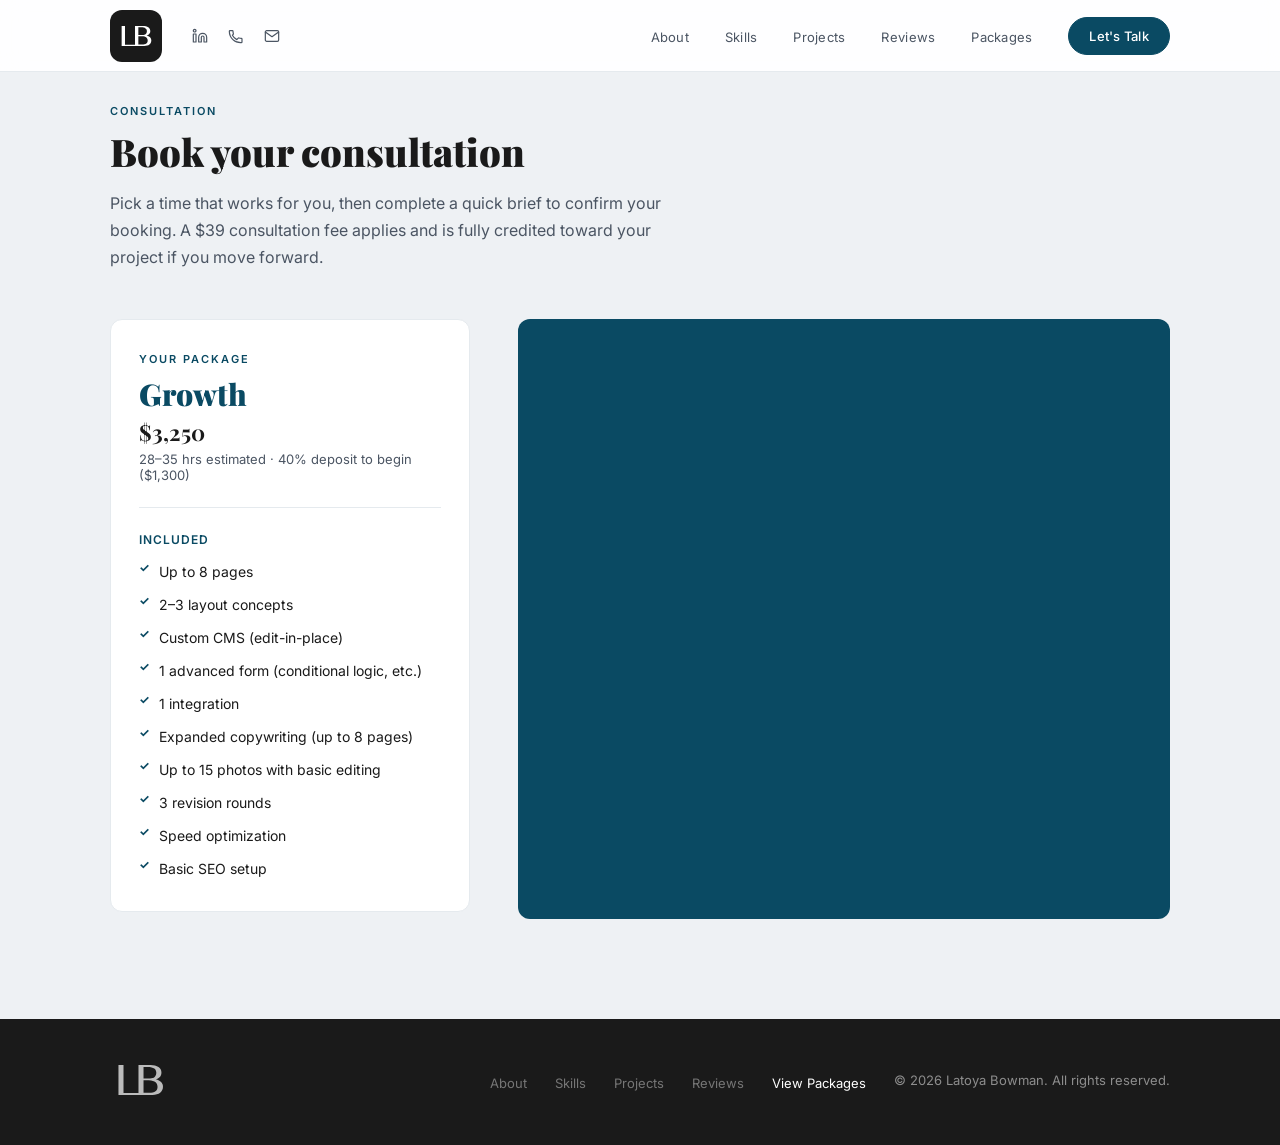
==== consultation-booking.html @ f0c6764d "Update homepage hero, packages page, and footer link" ====
<!DOCTYPE html>
<html lang="en">
<head>
  <meta charset="UTF-8" />
  <meta name="viewport" content="width=device-width, initial-scale=1.0" />
  <title>Book a Consultation — Latoya Bowman</title>
  <link rel="preconnect" href="https://fonts.googleapis.com" />
  <link rel="preconnect" href="https://fonts.gstatic.com" crossorigin />
  <link href="https://fonts.googleapis.com/css2?family=Playfair+Display:ital,wght@0,700;0,900;1,400;1,700&family=Inter:wght@300;400;500;600&display=swap" rel="stylesheet" />
  <link rel="stylesheet" href="css/style.css" />
</head>
<body>

  <!-- NAV -->
  <nav id="navbar">
    <div class="nav-left">
    <a href="index.html#hero" class="nav-logo">
      <div class="logo-badge">
        <svg xmlns="http://www.w3.org/2000/svg" viewBox="0 0 80 56.75">
          <defs><style>.cls-1{fill:none;}</style></defs>
          <g><g id="Layer_1"><g id="Layer_1-2"><g>
            <path class="cls-1" d="M60.23,13.22c-.93-.81-2.14-1.44-3.64-1.91s-3.34-.7-5.52-.7h-7.16v16.82h7.37c1.98,0,3.69-.19,5.16-.56,1.46-.38,2.66-.91,3.61-1.59.95-.68,1.65-1.5,2.11-2.46.46-.96.69-2.01.69-3.15,0-1.29-.2-2.48-.61-3.58s-1.07-2.05-2-2.86h0Z"/>
            <path fill="white" d="M70.91,33.96c-.45-1.13-1.09-2.12-1.91-2.97s-1.82-1.54-2.98-2.09-2.47-.94-3.92-1.16v-.12c1.45-.69,2.65-1.37,3.59-2.03s1.71-1.37,2.28-2.11c.57-.74.97-1.56,1.19-2.43.23-.88.34-1.88.34-3,0-1.47-.36-2.81-1.07-4.04-.71-1.22-1.72-2.27-3.01-3.15s-2.85-1.56-4.65-2.03-3.79-.72-5.95-.72h-16.33v37.93h-20.24V8.1h-6.82v40.55h45.99c2.16,0,4.11-.28,5.86-.86,1.75-.57,3.23-1.35,4.47-2.34s2.18-2.15,2.85-3.49c.66-1.33.99-2.77.99-4.3,0-1.34-.23-2.58-.67-3.72h0ZM45.31,10.79h5.63c2.04,0,3.79.18,5.25.55s2.66.9,3.61,1.59c.95.69,1.65,1.52,2.09,2.49s.67,2.04.67,3.23c0,1.1-.19,2.12-.56,3.07s-.93,1.76-1.67,2.45c-.73.68-1.63,1.22-2.69,1.61-1.06.39-2.27.58-3.64.58h-8.69v-15.58h0ZM63.55,41.07c-.46.96-1.16,1.78-2.11,2.46-.95.68-2.15,1.21-3.61,1.59-1.46.38-3.18.56-5.16.56h-7.37v-16.82h7.16c2.18,0,4.02.23,5.52.7s2.71,1.11,3.64,1.91,1.6,1.76,2,2.86.61,2.3.61,3.58c0,1.14-.23,2.19-.69,3.15h0Z"/>
          </g></g></g></g>
        </svg>
      </div>
    </a>
    <div class="nav-social">
      <a href="https://linkedin.com/in/latoyabowman" target="_blank" title="LinkedIn" class="nav-icon">
        <svg viewBox="0 0 24 24" fill="none" stroke="currentColor" stroke-width="1.8" stroke-linecap="round" stroke-linejoin="round"><path d="M16 8a6 6 0 016 6v7h-4v-7a2 2 0 00-2-2 2 2 0 00-2 2v7h-4v-7a6 6 0 016-6z"/><rect x="2" y="9" width="4" height="12"/><circle cx="4" cy="4" r="2"/></svg>
      </a>
      <a href="tel:+18325602525" aria-label="Phone" class="nav-icon">
        <svg viewBox="0 0 24 24" fill="none" stroke="currentColor" stroke-width="1.8" stroke-linecap="round" stroke-linejoin="round"><path d="M6.6 10.8a15.2 15.2 0 006.6 6.6l2.2-2.2a1 1 0 011-.25 11.4 11.4 0 003.58.57 1 1 0 011 1V21a1 1 0 01-1 1A17 17 0 012 5a1 1 0 011-1h3.5a1 1 0 011 1 11.4 11.4 0 00.57 3.57 1 1 0 01-.25 1z"/></svg>
      </a>      <a href="mailto:latoya.bowman@outlook.com" title="Email" class="nav-icon">
        <svg viewBox="0 0 24 24" fill="none" stroke="currentColor" stroke-width="1.8" stroke-linecap="round" stroke-linejoin="round"><path d="M4 4h16c1.1 0 2 .9 2 2v12c0 1.1-.9 2-2 2H4c-1.1 0-2-.9-2-2V6c0-1.1.9-2 2-2z"/><polyline points="22,6 12,13 2,6"/></svg>
      </a>
    </div>
    </div>
    <ul class="nav-links" id="navLinks">
      <li><a href="index.html#about" onclick="closeMenu()">About</a></li>
      <li><a href="index.html#skills" onclick="closeMenu()">Skills</a></li>
      <li><a href="index.html#projects" onclick="closeMenu()">Projects</a></li>
      <li><a href="index.html#reviews" onclick="closeMenu()">Reviews</a></li>
      <li><a href="packages.html" onclick="closeMenu()">Packages</a></li>
      <li><a href="index.html#contact" class="nav-cta" onclick="closeMenu()">Let's Talk</a></li>
    </ul>
    <button class="hamburger" id="hamburger" aria-label="Menu" onclick="toggleMenu()">
      <span></span><span></span><span></span>
    </button>
  </nav>

  <main class="booking-page subpage-header">
    <div class="container">

      <header class="booking-header">
        <p class="section-label">Consultation</p>
        <h1 class="hero-headline">Book your consultation</h1>
        <p class="section-sub">Pick a time that works for you, then complete a quick brief to confirm your booking. A $39 consultation fee applies and is fully credited toward your project if you move forward.</p>
      </header>

      <div class="booking-grid">

        <!-- Left column: package summary (populated dynamically from URL params, see script at bottom) -->
        <aside class="booking-sidebar">
          <article class="skill-card booking-package-card" aria-label="Selected package summary">
            <p class="section-label" id="package-label">Your package</p>
            <h2 class="booking-tier" id="package-tier">Growth</h2>
            <p class="booking-price" id="package-price">$3,250</p>
            <p class="booking-meta" id="package-meta">28–35 hrs estimated · 40% deposit to begin</p>

            <p class="booking-includes-label">Included</p>
            <ul class="booking-includes-list" id="package-includes">
              <li>Up to 8 pages</li>
              <li>2–3 layout concepts</li>
              <li>Custom CMS (edit-in-place)</li>
              <li>1 advanced form (conditional logic, etc.)</li>
              <li>1 integration</li>
              <li>Expanded copywriting (up to 8 pages)</li>
              <li>Up to 15 photos with basic editing</li>
              <li>3 revision rounds</li>
              <li>Speed optimization</li>
              <li>Basic SEO setup</li>
            </ul>
          </article>
        </aside>

        <!-- Right column: Cal.com calendar -->
        <div class="booking-embeds">

          <div id="my-cal-inline" class="cal-frame" aria-label="Consultation calendar">
            <div class="cal-frame-bg" aria-hidden="true"></div>
<!-- Cal inline embed code begins -->
<div id="my-cal-inline-45min"></div>
<script type="text/javascript">
  (function (C, A, L) { let p = function (a, ar) { a.q.push(ar); }; let d = C.document; C.Cal = C.Cal || function () { let cal = C.Cal; let ar = arguments; if (!cal.loaded) { cal.ns = {}; cal.q = cal.q || []; d.head.appendChild(d.createElement("script")).src = A; cal.loaded = true; } if (ar[0] === L) { const api = function () { p(api, arguments); }; const namespace = ar[1]; api.q = api.q || []; if(typeof namespace === "string"){cal.ns[namespace] = cal.ns[namespace] || api;p(cal.ns[namespace], ar);p(cal, ["initNamespace", namespace]);} else p(cal, ar); return;} p(cal, ar); }; })(window, "https://app.cal.com/embed/embed.js", "init");
Cal("init", "45min", {origin:"https://app.cal.com"});
Cal.config = Cal.config || {};
Cal.config.forwardQueryParams = true;

  Cal.ns["45min"]("inline", {
    elementOrSelector:"#my-cal-inline-45min",
    config: {"layout":"month_view","useSlotsViewOnSmallScreen":"true","theme":"light"},
    calLink: "imbali.studio/45min",
  });

  Cal.ns["45min"]("ui", {"theme":"light","cssVarsPerTheme":{"light":{"cal-brand":"#0A4A63"}},"hideEventTypeDetails":false,"layout":"month_view"});
  </script>
  <script>
    (function () {
      function showCalError() {
        const container = document.getElementById('my-cal-inline-45min');
        if (!container || container.querySelector('iframe')) return; // already loaded successfully, do nothing
        container.innerHTML = `
          <div class="cal-error-message">
            <p>We couldn't load the booking calendar.</p>
            <p>Please check your internet connection and refresh the page.</p>
          </div>
        `;
      }

      // Immediate feedback if the browser is already offline at page load
      if (!navigator.onLine) {
        showCalError();
      }

      // Catch the case where the connection drops while the page is open
      window.addEventListener('offline', showCalError);

      // One-time fallback check: if Cal's iframe hasn't appeared after a
      // reasonable wait, assume the load failed silently and show the message.
      // This is a single setTimeout, not a recurring observer — it only runs
      // once and never re-triggers itself.
      setTimeout(showCalError, 6000);
    })();
  </script>
  <!-- Cal inline embed code ends -->

</div>

        </div>
      </div>

    </div>
  </main>

  <script>
    // Full tier data, flattened (each tier lists its own complete scope,
    // not "everything in [previous], plus" — clearer for a client looking
    // at one package in isolation).
    const TIERS = {
      starter: {
        name: "Starter",
        price: 1200,
        hours: "10–12 hrs",
        deposit: 480,
        includes: [
          "1 page (About, gallery, contact form & info combined)",
          "1 simple contact form",
          "Up to 5 photos, placed (no editing)",
          "Light copy editing (client-provided text)",
          "Basic SEO setup",
          "1 revision round",
          "Fast turnaround",
        ],
      },
      foundation: {
        name: "Foundation",
        price: 2250,
        hours: "20–25 hrs",
        deposit: 900,
        includes: [
          "Up to 5 pages",
          "Custom CMS (edit-in-place)",
          "1 contact form",
          "Light copy editing (up to 5 pages)",
          "Up to 5 photos, placed and optimized",
          "1 layout concept",
          "2 revision rounds",
          "Basic SEO setup",
        ],
      },
      growth: {
        name: "Growth",
        price: 3250,
        hours: "28–35 hrs",
        deposit: 1300,
        includes: [
          "Up to 8 pages",
          "2–3 layout concepts",
          "Custom CMS (edit-in-place)",
          "1 advanced form (conditional logic, etc.)",
          "1 integration",
          "Expanded copywriting (up to 8 pages)",
          "Up to 15 photos with basic editing",
          "3 revision rounds",
          "Speed optimization",
          "Basic SEO setup",
        ],
      },
      authority: {
        name: "Authority",
        price: 5500,
        hours: "35–45 hrs",
        deposit: 2200,
        includes: [
          "8+ pages",
          "Full custom CMS architecture",
          "Logo refinement",
          "Multiple integrations (no CRM yet)",
          "Full original copywriting",
          "Unlimited photo editing",
          "Unlimited revisions (30 days post-launch)",
          "Full SEO setup",
          "Priority turnaround",
        ],
      },
    };

    function populatePackageSidebar() {
      const params = new URLSearchParams(window.location.search);
      const tierKey = (params.get("package") || "growth").toLowerCase();
      const tier = TIERS[tierKey] || TIERS.growth;

      // Allow price/deposit to be overridden by URL params (e.g. if the
      // quote form added line items beyond base price), otherwise fall
      // back to the tier's base numbers.
      const price = params.has("price")
        ? Number(params.get("price"))
        : tier.price;
      const deposit = params.has("deposit")
        ? Number(params.get("deposit"))
        : tier.deposit;

      document.getElementById("package-tier").textContent = tier.name;
      document.getElementById("package-price").textContent =
        "$" + price.toLocaleString();
      document.getElementById("package-meta").textContent =
        tier.hours + " estimated · 40% deposit to begin ($" + deposit.toLocaleString() + ")";

      const list = document.getElementById("package-includes");
      list.innerHTML = "";
      tier.includes.forEach((item) => {
        const li = document.createElement("li");
        li.textContent = item;
        list.appendChild(li);
      });

      // Personalize the header if a name was passed through.
      const name = params.get("name");
      if (name) {
        const headline = document.querySelector(".hero-headline");
        if (headline) headline.textContent = "Book your consultation, " + name.split(" ")[0];
      }
    }

    populatePackageSidebar();
  </script>

  <script>
    (function () {
      const observer = new MutationObserver(() => {
        const iframe = document.querySelector('#my-cal-inline-45min iframe');
        if (iframe) {
          iframe.setAttribute('scrolling', 'no');
          observer.disconnect();
        }
      });
      observer.observe(document.getElementById('my-cal-inline-45min'), {
        childList: true,
        subtree: true,
      });
    })();
  </script>

  <!-- FOOTER -->
  <footer>
    <div class="container">
      <div class="footer-inner">
        <a href="index.html#hero" class="footer-logo">
          <svg xmlns="http://www.w3.org/2000/svg" viewBox="0 0 80 56.75" height="28">
            <defs><style>.cls-1{fill:none;}</style></defs>
            <g><g id="Layer_1"><g id="Layer_1-2"><g>
              <path class="cls-1" d="M60.23,13.22c-.93-.81-2.14-1.44-3.64-1.91s-3.34-.7-5.52-.7h-7.16v16.82h7.37c1.98,0,3.69-.19,5.16-.56,1.46-.38,2.66-.91,3.61-1.59.95-.68,1.65-1.5,2.11-2.46.46-.96.69-2.01.69-3.15,0-1.29-.2-2.48-.61-3.58s-1.07-2.05-2-2.86h0Z"/>
              <path fill="rgba(255,255,255,0.6)" d="M70.91,33.96c-.45-1.13-1.09-2.12-1.91-2.97s-1.82-1.54-2.98-2.09-2.47-.94-3.92-1.16v-.12c1.45-.69,2.65-1.37,3.59-2.03s1.71-1.37,2.28-2.11c.57-.74.97-1.56,1.19-2.43.23-.88.34-1.88.34-3,0-1.47-.36-2.81-1.07-4.04-.71-1.22-1.72-2.27-3.01-3.15s-2.85-1.56-4.65-2.03-3.79-.72-5.95-.72h-16.33v37.93h-20.24V8.1h-6.82v40.55h45.99c2.16,0,4.11-.28,5.86-.86,1.75-.57,3.23-1.35,4.47-2.34s2.18-2.15,2.85-3.49c.66-1.33.99-2.77.99-4.3,0-1.34-.23-2.58-.67-3.72h0ZM45.31,10.79h5.63c2.04,0,3.79.18,5.25.55s2.66.9,3.61,1.59c.95.69,1.65,1.52,2.09,2.49s.67,2.04.67,3.23c0,1.1-.19,2.12-.56,3.07s-.93,1.76-1.67,2.45c-.73.68-1.63,1.22-2.69,1.61-1.06.39-2.27.58-3.64.58h-8.69v-15.58h0ZM63.55,41.07c-.46.96-1.16,1.78-2.11,2.46-.95.68-2.15,1.21-3.61,1.59-1.46.38-3.18.56-5.16.56h-7.37v-16.82h7.16c2.18,0,4.02.23,5.52.7s2.71,1.11,3.64,1.91,1.6,1.76,2,2.86.61,2.3.61,3.58c0,1.14-.23,2.19-.69,3.15h0Z"/>
            </g></g></g></g>
          </svg>
        </a>
        <ul class="footer-links">
          <li><a href="index.html#about">About</a></li>
          <li><a href="index.html#skills">Skills</a></li>
          <li><a href="index.html#projects">Projects</a></li>
          <li><a href="index.html#reviews">Reviews</a></li>
          <li><a href="packages.html" class="footer-link-highlight">View Packages</a></li>
        <p class="footer-copy">© 2026 Latoya Bowman. All rights reserved.</p>
      </div>
    </div>
  </footer>

  <script src="js/nav.js"></script>

</body>
</html>
---- css/style.css ----
*, *::before, *::after { box-sizing: border-box; margin: 0; padding: 0; }

    :root {
      --teal: #0a4a63;
      --teal-light: #0d6080;
      --teal-pale: #e8f4f9;
      --white: #ffffff;
      --off-white: #eef1f4;
      --text: #1a1a1a;
      --text-muted: #4b5563;
      --border: #e5eaee;
      --radius: 12px;
      --radius-lg: 20px;
      /* Shared band min-height — measured at 1440×900, reduced 100px from 774 */
      --section-min-height: 674px;
      --hero-min-height: 524px;
      --section-padding-y: 100px;
    }

    html { scroll-behavior: smooth; }

    body {
      font-family: 'Inter', sans-serif;
      color: var(--text);
      background: var(--white);
      overflow-x: hidden;
    }


    .nav-social {
      display: flex;
      align-items: center;
      gap: 16px;
      margin-left: 8px;
    }
    .nav-icon {
      display: flex;
      align-items: center;
      color: var(--text-muted);
      transition: color 0.2s;
      text-decoration: none;
    }
    .nav-icon:hover { color: var(--teal); }
    .nav-icon svg { width: 18px; height: 18px; }

    /* ── NAV ── */
    nav {
      position: fixed;
      top: 0; left: 0; right: 0;
      z-index: 100;
      display: flex;
      align-items: center;
      justify-content: space-between;
      padding: 0 40px;
      height: 72px;
      background: rgba(255,255,255,0.92);
      backdrop-filter: blur(12px);
      border-bottom: 1px solid var(--border);
      transition: box-shadow 0.3s;
    }

    @media (min-width: 1140px) {
      nav {
        padding: 0 calc((100vw - 1140px) / 2 + 40px);
      }
    }
    .nav-left {
      display: flex;
      align-items: center;
      gap: 10px;
    }
    nav.scrolled { box-shadow: 0 2px 20px rgba(10,74,99,0.08); }

    .nav-logo svg { height: 28px; width: auto; }
    .logo-badge svg path:not(.cls-1) { fill: white !important; }
    .logo-badge {
      background: #1a1a1a;
      border-radius: 12px;
      width: 52px;
      height: 52px;
      display: flex;
      align-items: center;
      justify-content: center;
      transition: background 0.2s;
    }
    .nav-logo:hover .logo-badge { background: var(--teal); }
    .nav-logo path:not(.cls-1) { fill: var(--teal); }
    .logo-badge path:not(.cls-1) { fill: white !important; }

    .nav-links {
      display: flex;
      align-items: center;
      gap: 36px;
      list-style: none;
    }
    .nav-links a {
      font-size: 13px;
      font-weight: 400;
      color: var(--text-muted);
      text-decoration: none;
      letter-spacing: 0.02em;
      transition: color 0.2s;
    }
    .nav-links a:hover { color: var(--teal); }

    .nav-cta {
      background: var(--teal);
      color: var(--white) !important;
      padding: 0 20px;
      height: 38px;
      border-radius: 100px !important;
      font-family: 'Inter', sans-serif !important;
      font-size: 13px !important;
      font-weight: 500 !important;
      letter-spacing: 0.01em;
      border: 1.5px solid var(--teal);
      transition: background 0.25s ease, color 0.25s ease !important;
      display: inline-flex !important;
      align-items: center !important;
      justify-content: center !important;
      box-sizing: border-box !important;
    }
    .nav-cta:hover { background: transparent !important; color: var(--teal) !important; }

    .nav-social {
      display: flex;
      align-items: center;
      gap: 4px;
      margin-left: 12px;
    }
    .nav-icon {
      display: flex;
      align-items: center;
      justify-content: center;
      width: 32px; height: 32px;
      border-radius: 50%;
      color: var(--text-muted);
      transition: color 0.2s, background 0.2s;
      text-decoration: none;
    }
    .nav-icon:hover { color: var(--teal); background: var(--teal-pale); }
    .nav-icon svg { width: 16px; height: 16px; }

    /* ── HERO ── */
    .section-band {
      min-height: var(--section-min-height);
    }

    #hero {
      position: relative;
      margin-top: 72px;
      padding: 0;
      display: block;
      background: var(--white);
      min-height: var(--hero-min-height);
      box-sizing: border-box;
    }

    .hero-left {
      position: absolute;
      top: 0;
      left: 0;
      height: 100%;
      z-index: 2;
      display: flex;
      flex-direction: column;
      justify-content: center;
      box-sizing: border-box;
      width: 40%;
      max-width: 520px;
      padding: 0 40px;
      background: transparent;
    }

    .hero-left .hero-eyebrow,
    .hero-left .hero-headline,
    .hero-left .hero-buttons {
      max-width: 100%;
      width: auto;
    }

    .hero-left .hero-headline {
      width: max-content;
    }

    .hero-left .hero-sub {
      max-width: min(100%, calc(5.85 * clamp(2.375rem, 4.5vw, 3.5rem)));
      width: auto;
    }

    @media (min-width: 1140px) {
      .hero-left {
        left: calc((100vw - 1140px) / 2);
        padding-left: 40px;
        padding-right: 40px;
      }
    }

    @media (max-width: 900px) {
      .hero-left {
        left: 0;
        padding-left: 24px;
        padding-right: 24px;
      }
    }

    .hero-eyebrow {
      font-size: 12px;
      font-weight: 600;
      letter-spacing: 0.15em;
      text-transform: uppercase;
      color: var(--teal);
      margin-bottom: 20px;
      opacity: 0;
      transform: translateY(12px);
      animation: fadeUp 0.6s ease forwards 0.2s;
    }

    .hero-headline {
      font-family: 'Playfair Display', serif;
      font-size: clamp(38px, 4.5vw, 56px);
      font-weight: 900;
      line-height: 1.0;
      color: var(--text);
      margin-bottom: 24px;
    }

    .hero-headline .word {
      display: inline-block;
      opacity: 0;
      transform: translateY(24px);
      animation: fadeUp 0.5s ease forwards;
    }

    .hero-headline em {
      font-style: italic;
      color: var(--teal);
      font-weight: 700;
    }

    .hero-sub {
      font-size: 15px;
      color: var(--text-muted);
      line-height: 1.6;
      margin-bottom: 28px;
      opacity: 0;
      animation: fadeUp 0.6s ease forwards 0.9s;
    }

    .hero-buttons {
      display: flex;
      gap: 16px;
      flex-wrap: wrap;
      opacity: 0;
      animation: fadeUp 0.6s ease forwards 1.1s;
    }

    .btn-primary, button.btn-primary {
      background: var(--teal);
      color: var(--white);
      padding: 0 24px;
      height: 38px;
      border-radius: 100px;
      font-family: 'Inter', sans-serif;
      font-size: 13px;
      font-weight: 500;
      text-decoration: none;
      border: 1.5px solid var(--teal);
      transition: background 0.25s ease, color 0.25s ease, transform 0.2s ease;
      display: inline-flex;
      align-items: center;
      justify-content: center;
      box-sizing: border-box;
      cursor: pointer;
    }
    .btn-primary:hover { background: transparent; color: var(--teal); transform: translateY(-2px); }

    .btn-outline {
      background: transparent;
      color: var(--teal);
      padding: 0 24px;
      height: 38px;
      border-radius: 100px;
      font-family: 'Inter', sans-serif;
      font-size: 13px;
      font-weight: 500;
      text-decoration: none;
      border: 1.5px solid var(--teal);
      transition: background 0.25s ease, color 0.25s ease, transform 0.2s ease;
      display: inline-flex;
      align-items: center;
      justify-content: center;
      box-sizing: border-box;
    }
    .btn-outline:hover { background: var(--teal); color: var(--white); transform: translateY(-2px); }

    /* ── QUOTE CTA BANNER ── */
    .quote-cta-banner {
      background: var(--text);
      color: rgba(255, 255, 255, 0.5);
      padding: 80px 0;
      text-align: center;
    }

    .quote-cta-inner {
      display: flex;
      flex-direction: column;
      align-items: center;
      gap: 24px;
    }

    .quote-cta-headline {
      font-family: 'Playfair Display', serif;
      font-size: clamp(28px, 3.5vw, 40px);
      font-weight: 900;
      line-height: 1.15;
      color: var(--white);
      max-width: 640px;
      margin: 0;
    }

    .quote-cta-headline strong {
      font-weight: 900;
      color: var(--white);
    }

    .quote-cta-btn {
      background: var(--white);
      color: var(--teal);
      padding: 0 24px;
      height: 38px;
      border-radius: 100px;
      font-family: 'Inter', sans-serif;
      font-size: 13px;
      font-weight: 500;
      text-decoration: none;
      border: 2px solid #0a4a64;
      transition: background 0.25s ease, color 0.25s ease, transform 0.2s ease;
      display: inline-flex;
      align-items: center;
      justify-content: center;
      box-sizing: border-box;
      cursor: pointer;
      line-height: 1;
    }

    .quote-cta-btn:hover {
      background: var(--teal);
      color: var(--white);
      transform: translateY(-2px);
    }

    @media (max-width: 600px) {
      .quote-cta-banner {
        padding: 60px 0;
      }

      .quote-cta-inner {
        gap: 20px;
      }
    }

    /* ── SUBPAGE HEADER (shared top spacing + headline size) ── */
    .subpage-header .booking-header {
      margin-bottom: 48px;
    }

    .subpage-header .booking-header .hero-headline {
      font-size: clamp(28px, 3.2vw, 38px);
      line-height: 1.15;
    }

    /* ── PACKAGES PAGE ── */
    .packages-header-sub {
      color: var(--text-muted);
      max-width: 640px;
    }

    .booking-header .section-label.reveal {
      transition-delay: 0s;
    }

    .booking-header .hero-headline.reveal {
      transition-delay: 0.1s;
    }

    .booking-header .packages-header-sub.reveal {
      transition-delay: 0.2s;
    }

    .packages-grid .packages-card.reveal:nth-child(1) {
      transition-delay: 0s;
    }

    .packages-grid .packages-card.reveal:nth-child(2) {
      transition-delay: 0.1s;
    }

    .packages-grid .packages-card.reveal:nth-child(3) {
      transition-delay: 0.2s;
    }

    .packages-grid .packages-card.reveal:nth-child(4) {
      transition-delay: 0.3s;
    }

    .packages-grid {
      display: grid;
      grid-template-columns: 1fr;
      gap: 24px;
      align-items: stretch;
    }

    .packages-card.skill-card {
      background: #ffffff;
      padding: 0;
      overflow: hidden;
      height: 100%;
      display: flex;
      flex-direction: column;
      border: 2px solid #e2e6ea;
      transition: transform 0.25s, box-shadow 0.25s;
    }

    .packages-card.skill-card.reveal {
      transition: opacity 0.6s ease, transform 0.6s ease, box-shadow 0.25s ease;
    }

    .packages-card.skill-card.reveal.visible {
      transition: transform 0.25s, box-shadow 0.25s, opacity 0.6s ease;
    }

    .packages-card.skill-card.packages-card--featured {
      border: 3px solid #0a4a64;
    }

    .packages-card.skill-card:hover {
      transform: translateY(-6px);
      box-shadow: 0 20px 60px rgba(10, 74, 99, 0.12);
    }

    .packages-card__top {
      padding: 28px 28px 20px;
    }

    .packages-card__title-row {
      display: flex;
      align-items: center;
      flex-wrap: wrap;
      gap: 10px;
      margin-bottom: 4px;
    }

    .packages-card__title-row .booking-tier {
      margin-bottom: 0;
    }

    .packages-badge-pill {
      display: inline-flex;
      align-items: center;
      font-family: 'Inter', sans-serif;
      font-size: 11px;
      font-weight: 600;
      letter-spacing: 0.04em;
      color: #0a4a64;
      background: #cfe3ec;
      border-radius: 100px;
      padding: 4px 12px;
      white-space: nowrap;
      flex-shrink: 0;
    }

    .packages-card__top .booking-meta {
      margin-bottom: 0;
      padding-bottom: 0;
      border-bottom: none;
    }

    .packages-card__guidance {
      font-size: 13px;
      line-height: 1.55;
      font-style: italic;
      color: #8a9099;
      margin: 0 0 20px;
      padding-top: 12px;
      border-top: 1px solid rgba(0, 0, 0, 0.08);
    }

    .packages-card--featured .packages-card__top {
      background: #0a4a64;
      margin: 0;
      padding: 28px 28px 20px;
      border-radius: 0;
      border-bottom: 1px solid rgba(0, 0, 0, 0.08);
    }

    .packages-card--featured .packages-card__body {
      padding-top: 0;
    }

    .packages-card--featured .packages-card__guidance {
      border-top: none;
    }

    .packages-card--featured .packages-card__top .booking-tier {
      color: var(--white);
    }

    .packages-card--featured .packages-card__top .section-label {
      color: rgba(255, 255, 255, 0.7);
    }

    .packages-card--featured .packages-card__top .booking-price {
      margin-top: 10px;
    }

    .packages-card__body {
      padding: 14px 28px 28px;
      flex: 1;
      display: flex;
      flex-direction: column;
      min-height: 0;
    }

    .packages-card__body .booking-includes-label {
      margin-top: 0;
      margin-bottom: 10px;
    }

    .packages-card .booking-includes-list {
      gap: 6px;
      margin-bottom: 28px;
    }

    .packages-card .booking-includes-list li {
      font-size: 13px;
      padding-left: 20px;
    }

    .packages-card .booking-includes-list li::before {
      content: '✓';
      position: absolute;
      left: 0;
      top: 0.1em;
      width: auto;
      height: auto;
      border-radius: 0;
      background: none;
      color: var(--teal);
      font-size: 12px;
      font-weight: 700;
      line-height: 1;
      transform: none;
    }

    .packages-card__cta.btn-primary {
      margin-top: auto;
      align-self: stretch;
      width: 100%;
      height: 38px;
      padding: 0 24px;
      line-height: 1;
      display: flex;
      align-items: center;
      justify-content: center;
      text-align: center;
      flex-shrink: 0;
    }

    @media (min-width: 601px) and (max-width: 1199px) {
      .packages-grid {
        grid-template-columns: repeat(2, 1fr);
      }
    }

    @media (min-width: 1200px) {
      .packages-grid {
        grid-template-columns: repeat(4, 1fr);
        gap: 16px;
      }

      .packages-card__top {
        padding: 20px 18px 16px;
      }

      .packages-card--featured .packages-card__top {
        padding: 20px 18px 16px;
      }

      .packages-card__body {
        padding: 12px 18px 22px;
      }

      .packages-card__guidance {
        font-size: 12px;
      }
    }

    @media (max-width: 600px) {
      .packages-grid {
        grid-template-columns: 1fr;
      }

      .subpage-header .booking-header {
        margin-bottom: 32px;
      }
    }

    .hero-right {
      position: absolute;
      top: -72px;
      left: 0;
      right: 0;
      width: 100%;
      height: calc(100% + 72px);
      min-height: calc(100% + 72px);
      overflow: hidden;
      z-index: 0;
      background: var(--white);
    }
    .hero-right img {
      position: absolute;
      right: 0;
      top: 0;
      z-index: 0;
      width: 66.667%;
      height: 100%;
      min-height: 100%;
      object-fit: cover;
      object-position: 32% center;
      display: block;
      margin: 0;
      padding: 0;
    }

    @media (max-width: 1200px) {
      .hero-right img {
        object-position: 38% center;
      }
    }

    @media (max-width: 1000px) {
      .hero-right img {
        object-position: 44% center;
      }
    }

    @media (max-width: 850px) {
      .hero-right img {
        object-position: 50% center;
      }
    }

    @media (max-width: 700px) {
      .hero-right img {
        object-position: 54% center;
      }
    }
    .hero-right::after {
      content: '';
      position: absolute;
      inset: 0;
      z-index: 1;
      width: 100%;
      height: 100%;
      pointer-events: none;
      background: linear-gradient(
        to right,
        #ffffff 0%,
        #ffffff 37.5%,
        rgba(255, 255, 255, 0.88) 41%,
        rgba(255, 255, 255, 0.55) 44.5%,
        rgba(255, 255, 255, 0.22) 48%,
        rgba(255, 255, 255, 0) 51.5%
      );
    }

    /* ── SECTIONS ── */
    section { padding: 100px 0; }
    .container { max-width: 1140px; margin: 0 auto; padding: 0 40px; }

    .section-label {
      font-size: 11px;
      font-weight: 600;
      letter-spacing: 0.18em;
      text-transform: uppercase;
      color: var(--teal);
      margin-bottom: 12px;
    }

    .section-title {
      font-family: 'Playfair Display', serif;
      font-size: clamp(32px, 3.5vw, 44px);
      font-weight: 900;
      line-height: 1.1;
      margin-bottom: 16px;
    }

    .section-title em {
      font-style: italic;
      color: var(--teal);
    }

    .section-sub {
      font-size: 16px;
      color: var(--text-muted);
      line-height: 1.7;
      max-width: 560px;
    }

    /* ── ABOUT ── */
    #about { background: var(--off-white); }

    .about-grid {
      display: grid;
      grid-template-columns: 1fr 1fr;
      gap: 80px;
      align-items: center;
    }

    .about-image-wrap {
      position: relative;
      padding: 20px;
    }

    .about-image-placeholder {
      width: 72%;
      aspect-ratio: 4/5;
      border-radius: var(--radius-lg);
      position: relative;
      overflow: hidden;
      margin: 20px auto;
      padding: 20px;
    }

    .about-image-placeholder::before {
      content: '';
      position: absolute;
      bottom: -40px; right: -40px;
      width: 200px; height: 200px;
      background: rgba(255,255,255,0.07);
      border-radius: 50%;
    }

    .about-badge {
      position: absolute;
      bottom: -20px;
      right: -20px;
      background: var(--white);
      border-radius: var(--radius);
      width: 96px;
      height: 96px;
      padding: 12px;
      box-sizing: border-box;
      display: flex;
      flex-direction: column;
      align-items: center;
      justify-content: center;
      box-shadow: 0 8px 32px rgba(10,74,99,0.15);
      text-align: center;
    }
    .about-badge-num {
      font-family: 'Playfair Display', serif;
      font-size: 32px;
      font-weight: 900;
      color: var(--teal);
      line-height: 1;
    }
    .about-badge-label {
      font-size: 11px;
      line-height: 1.25;
      color: var(--text-muted);
      margin-top: 4px;
    }
    @media (max-width: 900px) {
      .about-badge {
        width: 76px;
        height: 76px;
        padding: 8px;
        bottom: -12px;
        right: -8px;
      }
      .about-badge-num { font-size: 22px; }
      .about-badge-label { font-size: 9px; }
    }

    .about-content .section-title { margin-top: 12px; }
    .about-text {
      font-size: 16px;
      color: var(--text-muted);
      line-height: 1.8;
      margin-top: 20px;
      margin-bottom: 20px;
    }

    /* ── SKILLS ── */
    #skills { background: var(--white); }

    .skills-intro {
      display: grid;
      grid-template-columns: 1fr 1fr;
      gap: 60px;
      align-items: start;
      margin-bottom: 64px;
    }

    .skills-grid {
      display: grid;
      grid-template-columns: repeat(3, 1fr);
      gap: 24px;
    }

    .skill-card {
      background: var(--off-white);
      border-radius: var(--radius);
      padding: 32px 28px;
      border: 1px solid var(--border);
      transition: transform 0.2s, box-shadow 0.2s;
    }
    .skill-card:hover {
      transform: translateY(-4px);
      box-shadow: 0 12px 40px rgba(10,74,99,0.1);
    }

    .skill-icon {
      width: 44px; height: 44px;
      background: var(--teal-pale);
      border-radius: 10px;
      border: 1px solid rgba(10,74,99,0.15);
      display: flex; align-items: center; justify-content: center;
      margin-bottom: 16px;
    }
    .skill-icon svg { width: 22px; height: 22px; stroke: var(--teal); fill: none; stroke-width: 1.8; stroke-linecap: round; stroke-linejoin: round; }

    .skill-card h3 {
      font-size: 15px;
      font-weight: 600;
      margin-bottom: 10px;
    }

    .skill-tags {
      display: flex;
      flex-wrap: wrap;
      gap: 6px;
      margin-top: 12px;
    }
    .skill-tag {
      font-size: 11px;
      font-weight: 500;
      background: var(--teal-pale);
      color: var(--teal);
      padding: 4px 10px;
      border-radius: 100px;
      border: 1px solid rgba(10,74,99,0.15);
    }

    /* ── PROJECTS ── */
    #projects { background: var(--off-white); }

    .projects-header {
      display: flex;
      align-items: flex-end;
      justify-content: space-between;
      margin-bottom: 40px;
      flex-wrap: wrap;
      gap: 24px;
    }

    .filter-tabs {
      display: flex;
      gap: 8px;
      flex-wrap: wrap;
    }

    .filter-tab {
      font-size: 13px;
      font-weight: 500;
      padding: 8px 18px;
      border-radius: 100px;
      border: 1.5px solid var(--border);
      background: var(--white);
      color: var(--text-muted);
      cursor: pointer;
      transition: all 0.2s;
    }
    .filter-tab:hover { border-color: var(--teal); color: var(--teal); }
    .filter-tab.active {
      background: var(--teal);
      color: var(--white);
      border-color: var(--teal);
    }

    .projects-grid {
      display: grid;
      grid-template-columns: repeat(3, 1fr);
      gap: 24px;
    }

    .project-card {
      background: var(--white);
      border-radius: var(--radius-lg);
      overflow: hidden;
      cursor: pointer;
      transition: transform 0.25s, box-shadow 0.25s;
      border: 1px solid var(--border);
    }
    .project-card:hover {
      transform: translateY(-6px);
      box-shadow: 0 20px 60px rgba(10,74,99,0.12);
    }
    .project-card.hidden { display: none; }

    .project-thumb {
      width: 100%;
      aspect-ratio: 16/10;
      object-fit: cover;
      display: block;
      background: linear-gradient(135deg, var(--teal-pale), var(--teal));
    }

    .project-thumb-placeholder {
      width: 100%;
      aspect-ratio: 16/10;
      display: flex;
      align-items: center;
      justify-content: center;
      font-size: 13px;
      font-weight: 500;
      color: rgba(255,255,255,0.7);
      letter-spacing: 0.05em;
    }

    .project-info {
      padding: 24px;
    }

    .project-category {
      font-size: 11px;
      font-weight: 600;
      letter-spacing: 0.12em;
      text-transform: uppercase;
      color: var(--teal);
      margin-bottom: 8px;
    }

    .project-info h3 {
      font-family: 'Playfair Display', serif;
      font-size: 20px;
      font-weight: 700;
      margin-bottom: 8px;
    }

    .project-info p {
      font-size: 14px;
      color: var(--text-muted);
      line-height: 1.6;
    }

    .project-arrow {
      display: inline-flex;
      align-items: center;
      gap: 6px;
      font-size: 13px;
      font-weight: 600;
      color: var(--teal);
      margin-top: 16px;
    }

    /* ── REVIEWS ── */
    #reviews { background: var(--teal); }

    #reviews .section-label { color: rgba(255,255,255,0.5); }
    #reviews .section-title { color: var(--white); }
    #reviews .section-title em { color: rgba(255,255,255,0.6); }

    .reviews-grid {
      display: grid;
      grid-template-columns: repeat(3, 1fr);
      gap: 24px;
      margin-top: 56px;
    }

    .review-card {
      background: rgba(255,255,255,0.08);
      border: 1px solid rgba(255,255,255,0.12);
      border-radius: var(--radius-lg);
      padding: 36px 32px;
      transition: background 0.2s;
    }
    .review-card:hover { background: rgba(255,255,255,0.12); }

    .review-stars {
      display: flex;
      gap: 4px;
      margin-bottom: 20px;
      color: #ffffff;
      font-size: 16px;
    }
    .star { color: #ffffff; font-size: 16px; }

    .review-text {
      font-size: 15px;
      color: rgba(255,255,255,0.85);
      line-height: 1.75;
      margin-bottom: 28px;
      font-style: italic;
    }

    .review-author {
      display: flex;
      align-items: center;
      gap: 14px;
    }

    .review-avatar {
      width: 44px; height: 44px;
      border-radius: 50%;
      background: rgba(255,255,255,0.15);
      display: flex; align-items: center; justify-content: center;
      font-size: 16px;
      font-weight: 700;
      color: white;
      font-family: 'Playfair Display', serif;
      flex-shrink: 0;
    }

    .review-name {
      font-size: 14px;
      font-weight: 600;
      color: var(--white);
    }
    .review-role {
      font-size: 12px;
      color: rgba(255,255,255,0.5);
      margin-top: 2px;
    }

    /* ── CONTACT ── */
    #contact { background: var(--off-white); }

    .contact-grid {
      display: grid;
      grid-template-columns: 1fr 1fr;
      gap: 80px;
      align-items: center;
    }

    .contact-form {
      display: flex;
      flex-direction: column;
      gap: 16px;
    }

    .form-group {
      display: flex;
      flex-direction: column;
      gap: 6px;
    }

    .form-group label {
      font-size: 13px;
      font-weight: 500;
      color: var(--text);
    }

    .form-group input,
    .form-group textarea,
    .form-group select {
      font-family: 'Inter', sans-serif;
      font-size: 14px;
      padding: 12px 16px;
      border: 1.5px solid var(--border);
      border-radius: var(--radius);
      background: var(--white);
      color: var(--text);
      outline: none;
      transition: border-color 0.2s;
    }
    .form-group input:focus,
    .form-group textarea:focus,
    .form-group select:focus { border-color: var(--teal); }

    .form-group textarea { resize: vertical; min-height: 120px; }

    .form-row { display: grid; grid-template-columns: 1fr 1fr; gap: 16px; }

    .contact-info { }
    .contact-info .section-title { margin-bottom: 16px; }
    .contact-info .section-sub { margin-bottom: 40px; }

    .contact-item {
      display: flex;
      gap: 16px;
      align-items: flex-start;
      margin-bottom: 24px;
    }
    .contact-icon {
      width: 40px; height: 40px;
      background: var(--teal-pale);
      border-radius: 10px;
      border: 1px solid rgba(10,74,99,0.15);
      display: flex; align-items: center; justify-content: center;
      flex-shrink: 0;
    }
    .contact-icon svg { width: 18px; height: 18px; stroke: var(--teal); fill: none; stroke-width: 1.8; stroke-linecap: round; stroke-linejoin: round; }
    .contact-item-label { font-size: 12px; color: var(--text-muted); margin-bottom: 2px; }
    .contact-item-value { font-size: 15px; font-weight: 500; color: var(--text); }

    /* ── FOOTER ── */
    footer {
      background: var(--text);
      color: rgba(255,255,255,0.5);
      padding: 40px 0;
    }

    .footer-inner {
      display: flex;
      align-items: center;
      justify-content: space-between;
    }

    .footer-logo svg { height: 42px; }
    .footer-logo path:not(.cls-1) { fill: rgba(255,255,255,0.7); }

    .footer-links {
      display: flex;
      gap: 28px;
      list-style: none;
    }
    .footer-links a {
      font-size: 13px;
      color: rgba(255,255,255,0.4);
      text-decoration: none;
      transition: color 0.2s;
    }
    .footer-links a:hover { color: rgba(255,255,255,0.8); }

    .footer-links a.footer-link-highlight {
      color: var(--white);
    }

    .footer-links a.footer-link-highlight:hover {
      color: var(--white);
    }

    .footer-copy { font-size: 13px; }

    /* ── MODAL ── */
    .modal-overlay {
      position: fixed;
      inset: 0;
      z-index: 200;
      background: rgba(10,74,99,0.5);
      backdrop-filter: blur(6px);
      display: flex;
      align-items: center;
      justify-content: center;
      padding: 40px;
      opacity: 0;
      pointer-events: none;
      transition: opacity 0.3s;
    }
    .modal-overlay.open {
      opacity: 1;
      pointer-events: all;
    }

    .modal {
      background: var(--white);
      border-radius: var(--radius-lg);
      max-width: 1000px;
      width: 100%;
      max-height: 85vh;
      overflow-y: auto;
      display: grid;
      grid-template-columns: 1fr 1fr;
      transform: translateY(20px);
      transition: transform 0.3s;
    }
    .modal-overlay.open .modal { transform: translateY(0); }

    .modal-content { padding: 52px 48px; overflow-y: auto; }

    .modal-close {
      position: absolute;
      top: 24px; right: 24px;
      width: 36px; height: 36px;
      background: var(--off-white);
      border: none;
      border-radius: 50%;
      cursor: pointer;
      display: flex; align-items: center; justify-content: center;
      font-size: 18px;
      color: var(--text-muted);
      transition: background 0.2s;
    }
    .modal-close:hover { background: var(--border); }

    .modal-eyebrow {
      font-size: 11px;
      font-weight: 600;
      letter-spacing: 0.15em;
      text-transform: uppercase;
      color: var(--teal);
      margin-bottom: 12px;
    }
    .modal-title {
      font-family: 'Playfair Display', serif;
      font-size: 32px;
      font-weight: 900;
      line-height: 1.1;
      margin-bottom: 20px;
    }
    .modal-body {
      font-size: 15px;
      color: var(--text-muted);
      line-height: 1.8;
    }
    .modal-body p { margin-bottom: 14px; }

    .modal-meta {
      display: flex;
      flex-wrap: wrap;
      gap: 8px;
      margin-top: 24px;
    }
    .modal-tag {
      font-size: 12px;
      font-weight: 500;
      background: var(--teal-pale);
      color: var(--teal);
      padding: 5px 12px;
      border-radius: 100px;
    }

    .modal-images {
      background: var(--off-white);
      border-radius: 0 var(--radius-lg) var(--radius-lg) 0;
      padding: 32px 24px;
      display: flex;
      flex-direction: column;
      gap: 16px;
      overflow-y: auto;
    }

    .modal-img {
      width: 100%;
      border-radius: var(--radius);
      background: linear-gradient(135deg, var(--teal-pale), var(--teal));
      aspect-ratio: 16/10;
      display: flex;
      align-items: center;
      justify-content: center;
      color: rgba(255,255,255,0.5);
      font-size: 13px;
    }

    /* ── ANIMATIONS ── */
    @keyframes fadeUp {
      to { opacity: 1; transform: translateY(0); }
    }

    .reveal {
      opacity: 0;
      transform: translateY(28px);
      transition: opacity 0.6s ease, transform 0.6s ease;
    }
    .reveal.visible {
      opacity: 1;
      transform: translateY(0);
    }

    /* ── RESPONSIVE ── */
    @media (max-width: 900px) {
      /* NAV */
      nav { padding: 0 24px; }

      /* GLOBAL BODY TEXT */
      p, li, .section-sub, .skill-card p, .project-info p,
      .review-text, .contact-item-value, .contact-item-label,
      .form-group label, .about-text, .modal-body { font-size: 13px !important; line-height: 1.6 !important; }
      .section-label { font-size: 10px !important; }

      /* ABOUT — keep two-col but smaller */
      .about-grid { grid-template-columns: 1fr 1fr !important; gap: 24px; }
      .about-image-placeholder { width: 90% !important; }
      .about-text { font-size: 13px !important; line-height: 1.6 !important; }
      #about .section-sub { font-size: 13px !important; }

      /* OTHER SECTIONS — collapse */
      .skills-intro, .contact-grid { grid-template-columns: 1fr; gap: 40px; }
      .skills-grid { grid-template-columns: 1fr 1fr; }
      .projects-grid { grid-template-columns: 1fr 1fr; }
      .reviews-grid { grid-template-columns: 1fr; }
      .modal { grid-template-columns: 1fr; }
      .modal-images { border-radius: 0 0 var(--radius-lg) var(--radius-lg); }
      .footer-inner { flex-direction: column; gap: 20px; text-align: center; }
    }

    @media (max-width: 600px) {
      .skills-grid, .projects-grid { grid-template-columns: 1fr; }
      .form-row { grid-template-columns: 1fr; }
      section { padding: 60px 0; }
      #about { padding-top: 40px; }
      section#hero { padding: 0 !important; margin-bottom: 0 !important; }
      .section-title { font-size: clamp(34px, 9vw, 44px) !important; line-height: 1.05 !important; }
      .section-label { font-size: 10px !important; }
      .skills-intro { gap: 12px !important; margin-bottom: 28px !important; }
      #skills { padding: 48px 0 !important; }
    }

    /* ── HAMBURGER ── */
    .hamburger {
      display: none;
      flex-direction: column;
      justify-content: center;
      gap: 5px;
      width: 36px;
      height: 36px;
      background: none;
      border: none;
      cursor: pointer;
      padding: 4px;
      border-radius: 6px;
      transition: background 0.2s;
    }
    .hamburger:hover { background: var(--teal-pale); }
    .hamburger span {
      display: block;
      width: 22px;
      height: 2px;
      background: var(--text);
      border-radius: 2px;
      transition: all 0.25s ease;
      transform-origin: center;
    }
    .hamburger.open span:nth-child(1) { transform: translateY(7px) rotate(45deg); }
    .hamburger.open span:nth-child(2) { opacity: 0; transform: scaleX(0); }
    .hamburger.open span:nth-child(3) { transform: translateY(-7px) rotate(-45deg); }

    /* ── MOBILE PHONES ONLY ── */
    @media (max-width: 600px) {

      /* HERO: image on top, text below, single column */
      #hero {
        height: auto !important;
        min-height: unset !important;
        max-height: unset !important;
        margin-top: 72px !important;
        padding: 0 !important;
        display: flex !important;
        flex-direction: column !important;
      }
      .hero-right {
        position: relative !important;
        top: -72px !important;
        left: auto !important;
        width: 100% !important;
        height: calc(58vw + 72px) !important;
        min-height: calc(200px + 72px) !important;
        margin-bottom: -72px !important;
        order: 1 !important;
        z-index: 0 !important;
        flex-shrink: 0 !important;
      }
      .hero-right img {
        width: calc(100% + 150px) !important;
        height: 100% !important;
        min-height: 100% !important;
        object-fit: cover !important;
        object-position: 48% center !important;
        margin-left: -150px !important;
      }
      .hero-right::after {
        background: linear-gradient(to bottom, rgba(255,255,255,0) 50%, rgba(255,255,255,0.3) 100%) !important;
      }
      .hero-left {
        position: relative !important;
        top: auto !important;
        left: auto !important;
        width: 100% !important;
        max-width: 100% !important;
        height: auto !important;
        order: 2 !important;
        z-index: 1 !important;
        display: flex !important;
        flex-direction: column !important;
        padding: 28px 24px 32px !important;
        background: var(--white) !important;
        margin: 0 !important;
      }
      .hero-left .hero-eyebrow,
      .hero-left .hero-headline,
      .hero-left .hero-sub,
      .hero-left .hero-buttons {
        max-width: 100% !important;
      }
      .hero-eyebrow { font-size: 10px !important; margin-bottom: 8px !important; }
      .hero-headline { font-size: clamp(36px, 9vw, 48px) !important; line-height: 1.0 !important; margin-bottom: 14px !important; }
      .hero-sub { font-size: 13px !important; line-height: 1.6 !important; margin-bottom: 20px !important; max-width: 100% !important; }
      .hero-buttons { flex-direction: row !important; flex-wrap: wrap !important; gap: 10px !important; }

      /* ABOUT: single column on mobile */
      .about-grid { grid-template-columns: 1fr !important; gap: 32px !important; }
      .about-image-placeholder { width: 80% !important; margin: 0 auto !important; }
      .about-badge { bottom: -16px !important; right: 0 !important; }
    }


    /* ── TABLET + PHONE: hamburger replaces nav links ── */
    @media (max-width: 900px) {
      .hamburger { display: flex; }
      .nav-links {
        display: none;
        position: fixed;
        top: 72px;
        left: 0; right: 0;
        background: rgba(255,255,255,0.98);
        backdrop-filter: blur(12px);
        flex-direction: column;
        align-items: center;
        gap: 0;
        padding: 16px 0 24px;
        border-bottom: 1px solid var(--border);
        box-shadow: 0 8px 32px rgba(0,0,0,0.08);
        z-index: 99;
      }
      .nav-links.open {
        display: flex;
      }
      .nav-links li { width: 100%; text-align: center; }
      .nav-links a {
        display: block;
        padding: 14px 24px;
        font-size: 15px !important;
        font-weight: 500 !important;
      }
      .nav-links .nav-cta {
        margin: 8px auto 0;
        width: auto;
        display: inline-flex !important;
      }
    }

    .modal-link {
      display: inline-flex;
      align-items: center;
      gap: 8px;
      margin-top: 20px;
      padding: 9px 20px;
      border-radius: 100px;
      font-family: 'Inter', sans-serif;
      font-size: 13px;
      font-weight: 500;
      text-decoration: none;
      border: 1.5px solid var(--teal);
      color: var(--teal);
      background: transparent;
      transition: background 0.25s ease, color 0.25s ease;
      box-sizing: border-box;
    }
    .modal-link:hover { background: var(--teal); color: white; }
    .modal-link svg { width: 14px; height: 14px; stroke: currentColor; fill: none; stroke-width: 2; stroke-linecap: round; stroke-linejoin: round; }
    .modal-inactive {
      display: inline-flex;
      align-items: center;
      gap: 8px;
      margin-top: 20px;
      padding: 9px 20px;
      border-radius: 100px;
      font-family: 'Inter', sans-serif;
      font-size: 13px;
      font-weight: 500;
      color: var(--text-muted);
      background: var(--border);
      border: 1.5px solid var(--border);
      cursor: default;
      box-sizing: border-box;
    }

    /* ── BOOKING PAGE ── */
    .booking-page {
      min-height: 100vh;
      padding: 72px 0 88px;
      background: var(--off-white);
    }

    /* Subpages: extra breathing room below the fixed nav */
    .subpage-header.booking-page {
      padding-top: 88px;
    }

    .booking-header {
      margin-bottom: 40px;
    }

    .booking-header .hero-headline {
      margin-bottom: 16px;
    }

    .booking-grid {
      display: flex;
      flex-direction: column;
      gap: 32px;
    }

    .booking-embeds {
      display: flex;
      flex-direction: column;
      gap: 48px;
      width: 100%;
      min-width: 0;
    }

    .cal-frame {
      position: relative;
      width: 100%;
      padding: 16px;
      box-sizing: border-box;
      border-radius: var(--radius);
      overflow: hidden;
    }

    .cal-frame-bg {
      position: absolute;
      inset: 0;
      background: var(--teal);
      z-index: 0;
    }

    .cal-frame #my-cal-inline-45min {
      position: relative;
      z-index: 1;
      width: 100%;
    }

    .cal-frame #my-cal-inline-45min > style {
      display: none !important;
    }

    .cal-frame iframe {
      display: block;
      width: 100% !important;
      border: none;
      border-radius: 8px;
      overflow: hidden;
    }

    .cal-error-message {
      display: flex;
      flex-direction: column;
      align-items: center;
      justify-content: center;
      height: 100%;
      min-height: 300px;
      text-align: center;
      color: rgba(255, 255, 255, 0.9);
      font-family: 'Inter', sans-serif;
      padding: 32px;
    }

    .cal-error-message p {
      margin: 4px 0;
    }

    @media (min-width: 1024px) {
      .cal-frame {
        min-height: 600px;
      }

      .cal-frame #my-cal-inline-45min {
        min-width: 600px;
      }
    }

    .booking-tier {
      font-family: 'Playfair Display', serif;
      font-size: clamp(24px, 3vw, 30px);
      font-weight: 900;
      line-height: 1.1;
      color: var(--teal);
      margin: 0 0 6px;
    }

    .booking-price {
      font-family: 'Playfair Display', serif;
      font-size: 22px;
      font-weight: 700;
      color: var(--text);
      margin: 0 0 4px;
    }

    .booking-meta {
      font-size: 13px;
      color: var(--text-muted);
      margin: 0 0 24px;
      padding-bottom: 24px;
      border-bottom: 1px solid var(--border);
    }

    .packages-card--featured .packages-card__top .booking-price,
    .packages-card--featured .packages-card__top .booking-meta {
      color: #ffffff;
    }

    .booking-includes-label {
      font-size: 12px;
      font-weight: 600;
      letter-spacing: 0.08em;
      text-transform: uppercase;
      color: var(--teal);
      margin: 0 0 14px;
    }

    .booking-includes-list {
      list-style: none;
      margin: 0;
      padding: 0;
      display: flex;
      flex-direction: column;
      gap: 12px;
    }

    .booking-includes-list li {
      position: relative;
      padding-left: 20px;
      font-size: 14px;
      line-height: 1.5;
      color: var(--text);
    }

    .booking-includes-list li::before {
      content: '✓';
      position: absolute;
      left: 0;
      top: 0.1em;
      width: auto;
      height: auto;
      border-radius: 0;
      background: none;
      color: var(--teal);
      font-size: 12px;
      font-weight: 700;
      line-height: 1;
      transform: none;
    }

    .booking-embed-placeholder {
      display: flex;
      align-items: center;
      justify-content: center;
      min-height: 220px;
      border: 1.5px dashed var(--border);
      border-radius: var(--radius);
      background: var(--teal-pale);
      color: var(--text-muted);
      font-size: 14px;
      text-align: center;
      padding: 24px;
    }

    .booking-package-card {
      background: var(--white);
      transition: transform 0.25s, box-shadow 0.25s;
    }

    .booking-package-card.skill-card:hover {
      transform: translateY(-6px);
      box-shadow: 0 20px 60px rgba(10, 74, 99, 0.12);
    }

    #tally-form-container {
      background: var(--white);
    }

    #tally-form-container .booking-embed-placeholder {
      color: var(--text);
    }

    /* ── QUOTE CALCULATOR ── */
    .quote-card {
      background: var(--white);
      max-width: 560px;
      margin: 0 auto;
      padding: 32px 28px;
    }

    .quote-card.skill-card:hover {
      transform: none;
      box-shadow: none;
    }

    .quote-progress {
      height: 3px;
      background: rgba(10, 74, 99, 0.12);
      border-radius: 2px;
      margin-bottom: 32px;
      overflow: hidden;
    }

    .quote-progress-bar {
      height: 100%;
      background: var(--teal);
      transition: width 0.4s ease;
    }

    .quote-question-card {
      display: flex;
      flex-direction: column;
    }

    .quote-step-label {
      font-family: 'Inter', sans-serif;
      font-size: 12px;
      color: var(--text-muted);
      margin-bottom: 10px;
      letter-spacing: 0.04em;
    }

    .quote-question-label {
      font-family: 'Inter', sans-serif;
      font-size: 19px;
      font-weight: 600;
      color: var(--text);
      line-height: 1.4;
      margin: 0 0 6px;
    }

    .quote-question-label--solo {
      margin-bottom: 20px;
    }

    .quote-question-sub {
      font-family: 'Inter', sans-serif;
      font-size: 14px;
      color: var(--text-muted);
      line-height: 1.5;
      margin: 0 0 20px;
    }

    .quote-options {
      display: flex;
      flex-direction: column;
      gap: 10px;
    }

    .quote-option {
      text-align: left;
      padding: 14px 16px;
      border-radius: 8px;
      border: 1px solid var(--border);
      background: var(--white);
      cursor: pointer;
      font-family: 'Inter', sans-serif;
      font-size: 15px;
      color: var(--text);
      transition: border-color 0.15s ease, background 0.15s ease;
      line-height: 1.4;
    }

    .quote-option:hover {
      border-color: var(--teal);
    }

    .quote-option--selected {
      border: 2px solid var(--teal);
      background: rgba(10, 74, 99, 0.05);
      padding: 13px 15px;
    }

    .quote-back {
      margin-top: 18px;
      background: none;
      border: none;
      color: var(--text-muted);
      font-family: 'Inter', sans-serif;
      font-size: 13px;
      cursor: pointer;
      padding: 0;
      text-align: left;
    }

    .quote-back:hover {
      color: var(--teal);
    }

    .quote-reveal-ready {
      text-align: center;
      padding: 12px 0;
    }

    .quote-ready-text {
      font-family: 'Inter', sans-serif;
      font-size: 15px;
      color: var(--text);
      margin-bottom: 20px;
    }

    .quote-reveal-btn {
      height: auto;
      padding: 13px 28px;
      border-radius: 8px;
      font-size: 15px;
    }

    .quote-result-label {
      font-family: 'Inter', sans-serif;
      font-size: 13px;
      color: var(--text-muted);
      text-transform: uppercase;
      letter-spacing: 0.1em;
      margin-bottom: 8px;
    }

    .quote-tier-name {
      margin-bottom: 4px;
    }

    .quote-tier-meta {
      font-family: 'Inter', sans-serif;
      font-size: 13px;
      color: var(--text-muted);
      margin: 0 0 20px;
    }

    .quote-line-item {
      display: flex;
      justify-content: space-between;
      padding: 10px 0;
      border-top: 1px solid var(--border);
      font-family: 'Inter', sans-serif;
      font-size: 14px;
      color: var(--text);
    }

    .quote-total-section {
      margin-top: 16px;
      padding-top: 16px;
      border-top: 2px solid var(--teal);
    }

    .quote-total-row {
      display: flex;
      justify-content: space-between;
      font-family: 'Playfair Display', serif;
      font-size: 22px;
      font-weight: 700;
      color: var(--teal);
      margin-bottom: 12px;
    }

    .quote-deposit {
      background: var(--off-white);
      border-radius: 8px;
      padding: 14px 16px;
      font-family: 'Inter', sans-serif;
      font-size: 14px;
      color: var(--text);
      line-height: 1.5;
    }

    .quote-actions {
      margin-top: 20px;
      display: flex;
      gap: 10px;
      flex-wrap: wrap;
    }

    .quote-actions .btn-primary,
    .quote-actions .btn-outline {
      flex: 1;
      min-width: 140px;
      height: auto;
      padding: 13px 20px;
      border-radius: 8px;
      font-size: 14px;
      cursor: pointer;
    }

    @keyframes quoteFadeIn {
      from { opacity: 0; transform: translateY(4px); }
      to { opacity: 1; transform: translateY(0); }
    }

    .quote-fade-in {
      animation: quoteFadeIn 0.35s ease;
    }

    @media (min-width: 1024px) {
      .booking-page {
        padding: 88px 0 100px;
      }

      .subpage-header.booking-page {
        padding-top: 104px;
      }

      .booking-grid {
        display: grid;
        grid-template-columns: minmax(280px, 360px) minmax(0, 1fr);
        gap: 48px;
        align-items: start;
      }

      .booking-embeds {
        gap: 56px;
      }

      #tally-form-container {
        min-height: 360px;
      }
    }

    /* ── THANK YOU PAGE ── */
    .thank-you-page {
      --thank-you-section-gap: 48px;
      min-height: 100vh;
      padding: 72px 0 88px;
      background: var(--off-white);
    }

    .thank-you-page .container {
      display: flex;
      flex-direction: column;
      gap: var(--thank-you-section-gap);
    }

    .thank-you-page section.thank-you-banner,
    .thank-you-page section.thank-you-content {
      padding: 0;
      margin: 0;
    }

    .thank-you-banner {
      position: relative;
      border-radius: var(--radius-lg);
      overflow: hidden;
      background: var(--white);
      aspect-ratio: 1792 / 592;
    }

    .thank-you-banner__image {
      position: absolute;
      inset: 0;
      display: block;
      width: 100%;
      height: 100%;
      object-fit: cover;
      object-position: center;
    }

    .thank-you-banner::after {
      content: '';
      position: absolute;
      inset: 0;
      background: linear-gradient(to right, rgba(255,255,255,0.98) 0%, rgba(255,255,255,0.85) 30%, rgba(255,255,255,0.35) 55%, rgba(255,255,255,0) 72%);
      pointer-events: none;
      z-index: 1;
    }

    .thank-you-banner__overlay {
      position: absolute;
      top: 0;
      left: 0;
      z-index: 2;
      padding: var(--thank-you-section-gap) 40px;
      max-width: min(520px, 85%);
      pointer-events: none;
    }

    .thank-you-banner .hero-headline {
      margin-bottom: 0;
      line-height: 1;
      opacity: 0;
      transform: translateY(12px);
      animation: fadeUp 0.6s ease forwards 0.45s;
    }

    .thank-you-banner .hero-headline .thank-you-headline-emoji {
      display: inline;
      margin: 0;
      padding: 0;
      vertical-align: baseline;
      line-height: inherit;
    }

    .thank-you-content {
      max-width: 640px;
    }

    .thank-you-content .about-text:first-child {
      margin-top: 0;
    }

    .thank-you-list {
      margin: 8px 0 20px;
    }

    @media (max-width: 900px) {
      .thank-you-page {
        --thank-you-section-gap: 24px;
        padding: 48px 0 72px;
      }

      .thank-you-banner {
        aspect-ratio: auto;
        overflow: visible;
        background: transparent;
        border-radius: 0;
      }

      .thank-you-banner__image {
        position: static;
        width: 100%;
        height: auto;
        border-radius: var(--radius-lg);
      }

      .thank-you-banner::after {
        display: none;
      }

      .thank-you-banner__overlay {
        position: static;
        top: auto;
        left: auto;
        z-index: auto;
        max-width: none;
        padding: var(--thank-you-section-gap) 0 0;
        pointer-events: auto;
      }

      .thank-you-banner .hero-headline {
        font-size: clamp(28px, 7vw, 40px) !important;
        line-height: 1 !important;
      }

      .thank-you-banner .hero-eyebrow {
        margin-bottom: 12px;
      }
    }
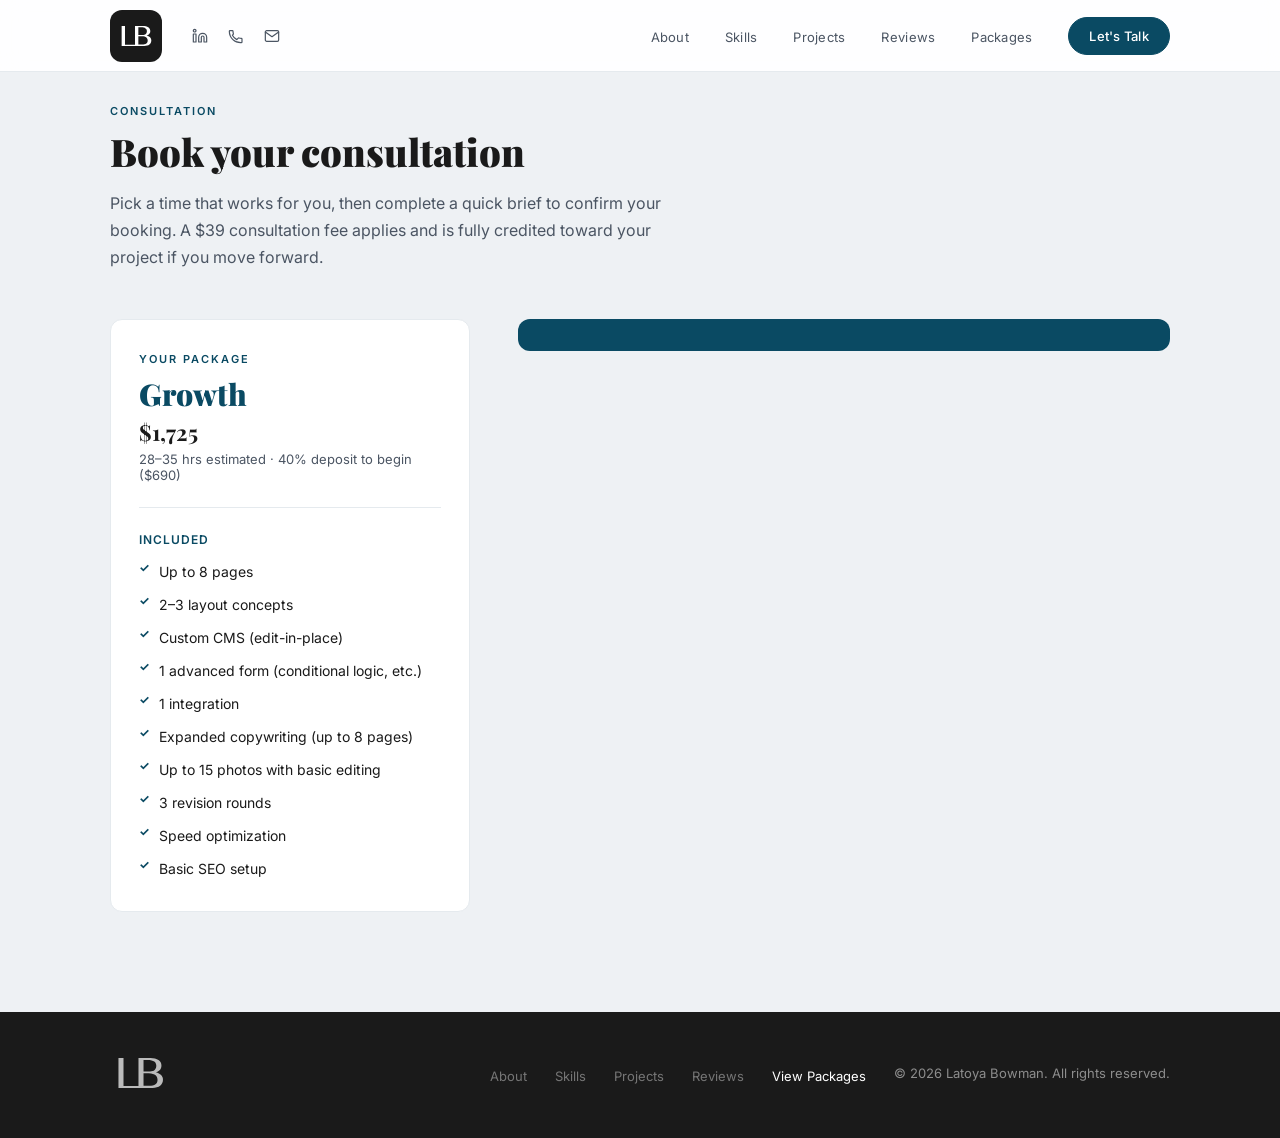
==== commit a56dcd30: "Update package pricing to /hr (Foundation, Growth) and /hr (Authority) rate" ====
--- a/consultation-booking.html
+++ b/consultation-booking.html
@@ -150,9 +150,9 @@
     const TIERS = {
       starter: {
         name: "Starter",
-        price: 1200,
+        price: 600,
         hours: "10–12 hrs",
-        deposit: 480,
+        deposit: 240,
         includes: [
           "1 page (About, gallery, contact form & info combined)",
           "1 simple contact form",
@@ -165,9 +165,9 @@
       },
       foundation: {
         name: "Foundation",
-        price: 2250,
+        price: 1225,
         hours: "20–25 hrs",
-        deposit: 900,
+        deposit: 490,
         includes: [
           "Up to 5 pages",
           "Custom CMS (edit-in-place)",
@@ -181,9 +181,9 @@
       },
       growth: {
         name: "Growth",
-        price: 3250,
+        price: 1725,
         hours: "28–35 hrs",
-        deposit: 1300,
+        deposit: 690,
         includes: [
           "Up to 8 pages",
           "2–3 layout concepts",
@@ -199,9 +199,9 @@
       },
       authority: {
         name: "Authority",
-        price: 5500,
+        price: 2600,
         hours: "35–45 hrs",
-        deposit: 2200,
+        deposit: 1040,
         includes: [
           "8+ pages",
           "Full custom CMS architecture",
--- a/css/style.css
+++ b/css/style.css
@@ -721,6 +721,18 @@
     .about-image-wrap {
       position: relative;
       padding: 20px;
+      width: fit-content;
+      max-width: 100%;
+      justify-self: start;
+    }
+
+    .about-image-wrap img {
+      display: block;
+      width: min(100%, 360px);
+      aspect-ratio: 4 / 5;
+      height: auto;
+      object-fit: cover;
+      border-radius: var(--radius-lg);
     }
 
     .about-image-placeholder {
@@ -744,8 +756,8 @@
 
     .about-badge {
       position: absolute;
-      bottom: -20px;
-      right: -20px;
+      bottom: 32px;
+      right: 32px;
       background: var(--white);
       border-radius: var(--radius);
       width: 96px;
@@ -777,8 +789,8 @@
         width: 76px;
         height: 76px;
         padding: 8px;
-        bottom: -12px;
-        right: -8px;
+        bottom: 20px;
+        right: 20px;
       }
       .about-badge-num { font-size: 22px; }
       .about-badge-label { font-size: 9px; }
@@ -1084,7 +1096,7 @@
 
     .form-row { display: grid; grid-template-columns: 1fr 1fr; gap: 16px; }
 
-    .contact-info { }
+
     .contact-info .section-title { margin-bottom: 16px; }
     .contact-info .section-sub { margin-bottom: 40px; }
 
@@ -1283,7 +1295,7 @@
 
       /* ABOUT — keep two-col but smaller */
       .about-grid { grid-template-columns: 1fr 1fr !important; gap: 24px; }
-      .about-image-placeholder { width: 90% !important; }
+      .about-image-wrap img { width: min(90%, 300px); }
       .about-text { font-size: 13px !important; line-height: 1.6 !important; }
       #about .section-sub { font-size: 13px !important; }
 
@@ -1402,8 +1414,9 @@
 
       /* ABOUT: single column on mobile */
       .about-grid { grid-template-columns: 1fr !important; gap: 32px !important; }
-      .about-image-placeholder { width: 80% !important; margin: 0 auto !important; }
-      .about-badge { bottom: -16px !important; right: 0 !important; }
+      .about-image-wrap { margin: 0 auto; justify-self: center; }
+      .about-image-wrap img { width: min(80%, 320px); margin: 0 auto; }
+      .about-badge { bottom: 20px !important; right: 20px !important; }
     }
 
 
@@ -1515,10 +1528,11 @@
     .cal-frame {
       position: relative;
       width: 100%;
+      min-width: 0;
       padding: 16px;
       box-sizing: border-box;
       border-radius: var(--radius);
-      overflow: hidden;
+      overflow: visible;
     }
 
     .cal-frame-bg {
@@ -1526,12 +1540,17 @@
       inset: 0;
       background: var(--teal);
       z-index: 0;
+      border-radius: var(--radius);
+      pointer-events: none;
     }
 
     .cal-frame #my-cal-inline-45min {
       position: relative;
       z-index: 1;
       width: 100%;
+      min-width: 0;
+      overflow: auto;
+      -webkit-overflow-scrolling: touch;
     }
 
     .cal-frame #my-cal-inline-45min > style {
@@ -1540,10 +1559,10 @@
 
     .cal-frame iframe {
       display: block;
-      width: 100% !important;
+      width: 100%;
       border: none;
       border-radius: 8px;
-      overflow: hidden;
+      min-height: 400px;
     }
 
     .cal-error-message {
@@ -1565,11 +1584,12 @@
 
     @media (min-width: 1024px) {
       .cal-frame {
-        min-height: 600px;
+        min-height: 0;
       }
 
       .cal-frame #my-cal-inline-45min {
-        min-width: 600px;
+        min-width: 0;
+        width: 100%;
       }
     }
 
@@ -1902,6 +1922,10 @@
         align-items: start;
       }
 
+      .booking-grid > .booking-embeds {
+        min-width: 0;
+      }
+
       .booking-embeds {
         gap: 56px;
       }
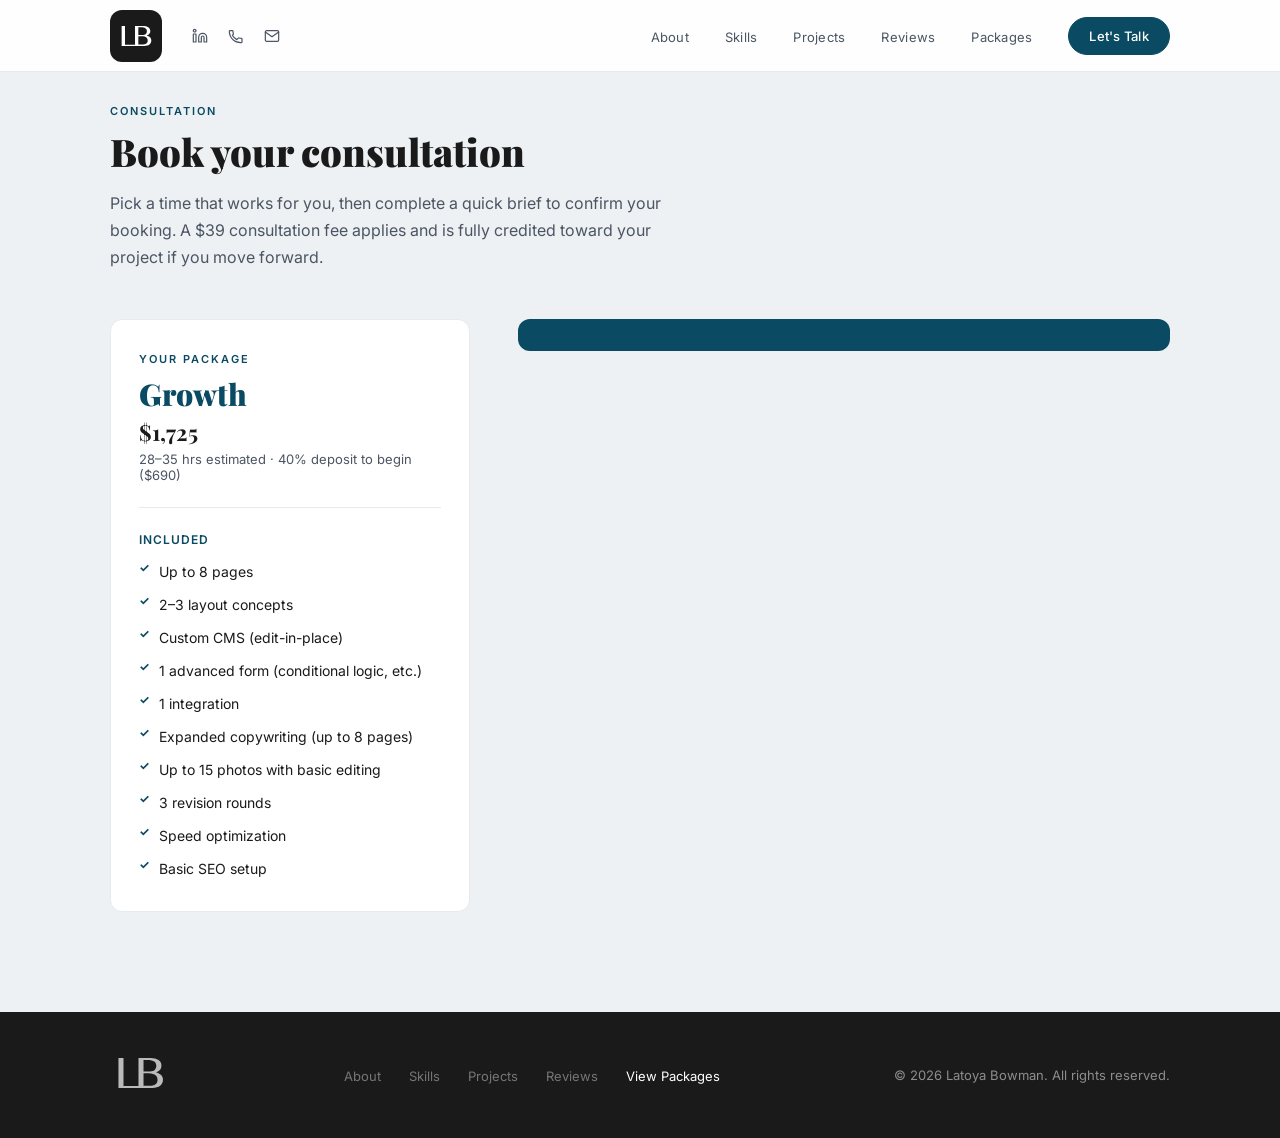
==== commit 13888f5e: "Fix mobile layout overflow, footer centering, and package typography. Co-authored-by: Cursor <cursor" ====
--- a/consultation-booking.html
+++ b/consultation-booking.html
@@ -291,6 +291,7 @@
           <li><a href="index.html#projects">Projects</a></li>
           <li><a href="index.html#reviews">Reviews</a></li>
           <li><a href="packages.html" class="footer-link-highlight">View Packages</a></li>
+        </ul>
         <p class="footer-copy">© 2026 Latoya Bowman. All rights reserved.</p>
       </div>
     </div>
--- a/css/style.css
+++ b/css/style.css
@@ -17,13 +17,18 @@
       --section-padding-y: 100px;
     }
 
-    html { scroll-behavior: smooth; }
+    html {
+      scroll-behavior: smooth;
+      overflow-x: hidden;
+      max-width: 100%;
+    }
 
     body {
       font-family: 'Inter', sans-serif;
       color: var(--text);
       background: var(--white);
       overflow-x: hidden;
+      max-width: 100%;
     }
 
 
@@ -431,7 +436,7 @@
     }
 
     .packages-card.skill-card.packages-card--featured {
-      border: 3px solid #0a4a64;
+      border: 2px solid #0a4a64;
     }
 
     .packages-card.skill-card:hover {
@@ -500,6 +505,7 @@
 
     .packages-card--featured .packages-card__guidance {
       border-top: none;
+      padding-top: 20px;
     }
 
     .packages-card--featured .packages-card__top .booking-tier {
@@ -1306,7 +1312,38 @@
       .reviews-grid { grid-template-columns: 1fr; }
       .modal { grid-template-columns: 1fr; }
       .modal-images { border-radius: 0 0 var(--radius-lg) var(--radius-lg); }
-      .footer-inner { flex-direction: column; gap: 20px; text-align: center; }
+      .footer-inner {
+        flex-direction: column;
+        align-items: center;
+        gap: 20px;
+        text-align: center;
+      }
+
+      .footer-links {
+        justify-content: center;
+        flex-wrap: wrap;
+        gap: 12px 20px;
+      }
+
+      .footer-copy {
+        text-align: center;
+        width: 100%;
+      }
+
+      .packages-card .booking-tier {
+        font-size: 28px !important;
+        line-height: 1.1 !important;
+      }
+
+      .packages-card .booking-price {
+        font-size: 25px !important;
+        line-height: 1.1 !important;
+      }
+
+      .quote-cta-headline {
+        font-size: 28px !important;
+        line-height: 1.1 !important;
+      }
     }
 
     @media (max-width: 600px) {
@@ -1319,6 +1356,20 @@
       .section-label { font-size: 10px !important; }
       .skills-intro { gap: 12px !important; margin-bottom: 28px !important; }
       #skills { padding: 48px 0 !important; }
+
+      .container {
+        padding: 0 20px;
+      }
+
+      nav {
+        padding: 0 20px;
+      }
+
+      .form-group input,
+      .form-group textarea,
+      .form-group select {
+        width: 100%;
+      }
     }
 
     /* ── HAMBURGER ── */
@@ -1374,14 +1425,17 @@
         order: 1 !important;
         z-index: 0 !important;
         flex-shrink: 0 !important;
+        overflow: hidden !important;
       }
       .hero-right img {
-        width: calc(100% + 150px) !important;
+        width: 100% !important;
         height: 100% !important;
         min-height: 100% !important;
         object-fit: cover !important;
         object-position: 48% center !important;
-        margin-left: -150px !important;
+        margin-left: 0 !important;
+        right: auto !important;
+        left: 0 !important;
       }
       .hero-right::after {
         background: linear-gradient(to bottom, rgba(255,255,255,0) 50%, rgba(255,255,255,0.3) 100%) !important;
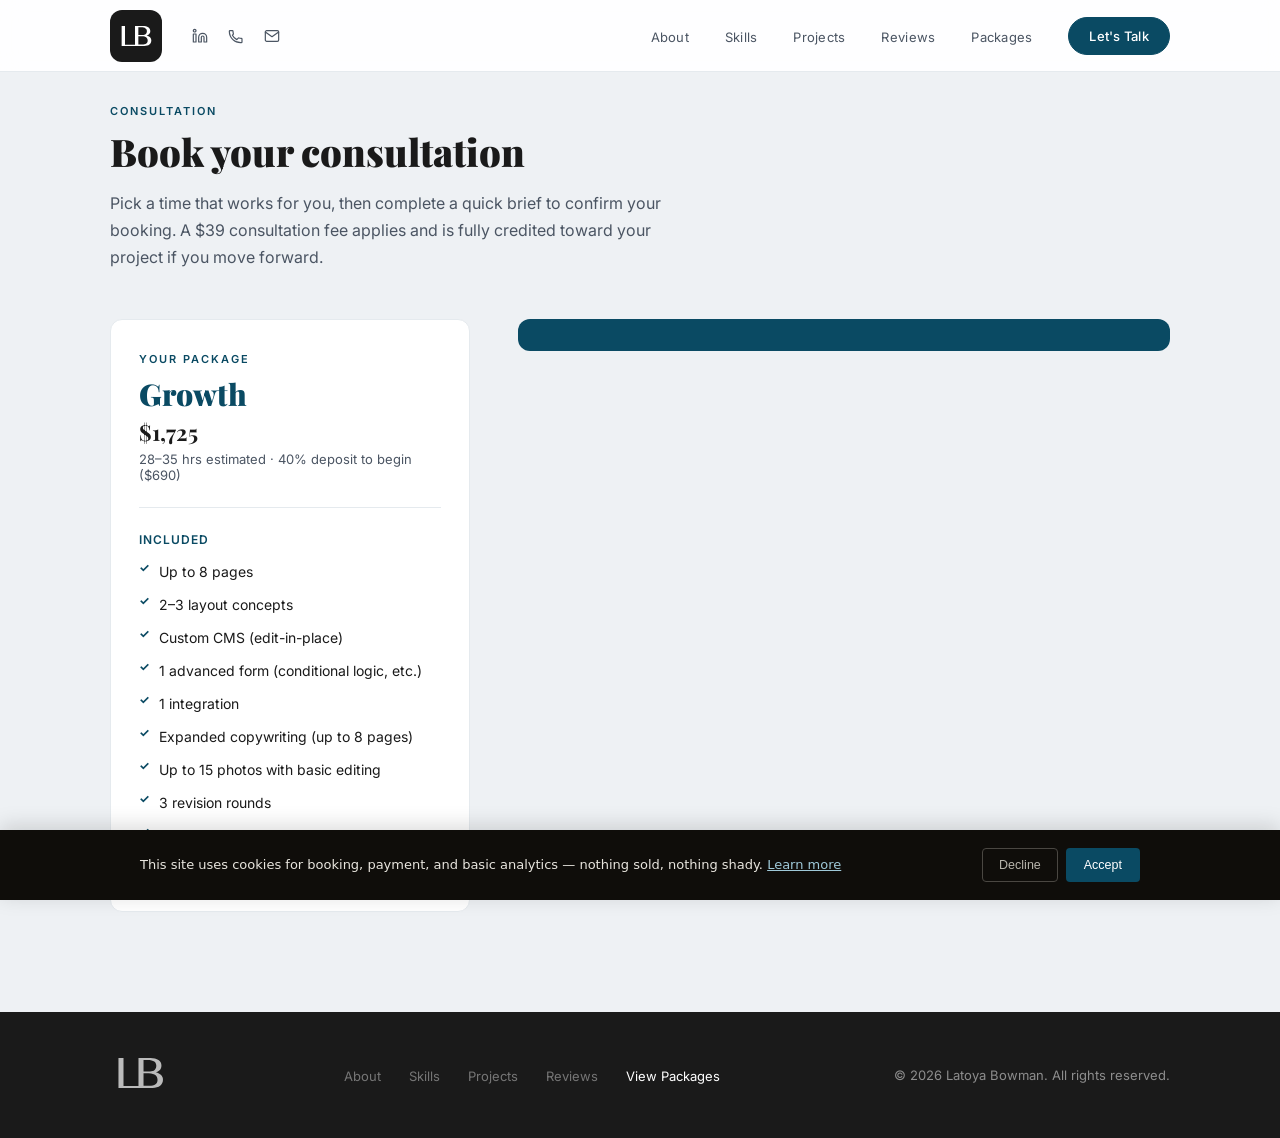
==== commit ffa5687f: "Add standalone cookie consent banner across site pages. Co-authored-by: Cursor <cursoragent@cursor.c" ====
--- a/consultation-booking.html
+++ b/consultation-booking.html
@@ -299,5 +299,7 @@
 
   <script src="js/nav.js"></script>
 
+  <div id="imbali-cookie-banner-mount"></div>
+  <script src="/js/cookie-banner.js"></script>
 </body>
 </html>
--- a/css/style.css
+++ b/css/style.css
@@ -424,6 +424,7 @@
       display: flex;
       flex-direction: column;
       border: 2px solid #e2e6ea;
+      border-radius: 22px;
       transition: transform 0.25s, box-shadow 0.25s;
     }
 
@@ -495,7 +496,6 @@
       background: #0a4a64;
       margin: 0;
       padding: 28px 28px 20px;
-      border-radius: 0;
       border-bottom: 1px solid rgba(0, 0, 0, 0.08);
     }
 
@@ -840,6 +840,22 @@
       box-shadow: 0 12px 40px rgba(10,74,99,0.1);
     }
 
+    .packages-card.skill-card {
+      border-radius: 22px !important;
+    }
+
+    .packages-card__top {
+      border-radius: 20px 20px 0 0;
+    }
+
+    .packages-card--featured .packages-card__top {
+      border-radius: 20px 20px 0 0;
+    }
+
+    .packages-card__body {
+      border-radius: 0 0 20px 20px;
+    }
+
     .skill-icon {
       width: 44px; height: 44px;
       background: var(--teal-pale);
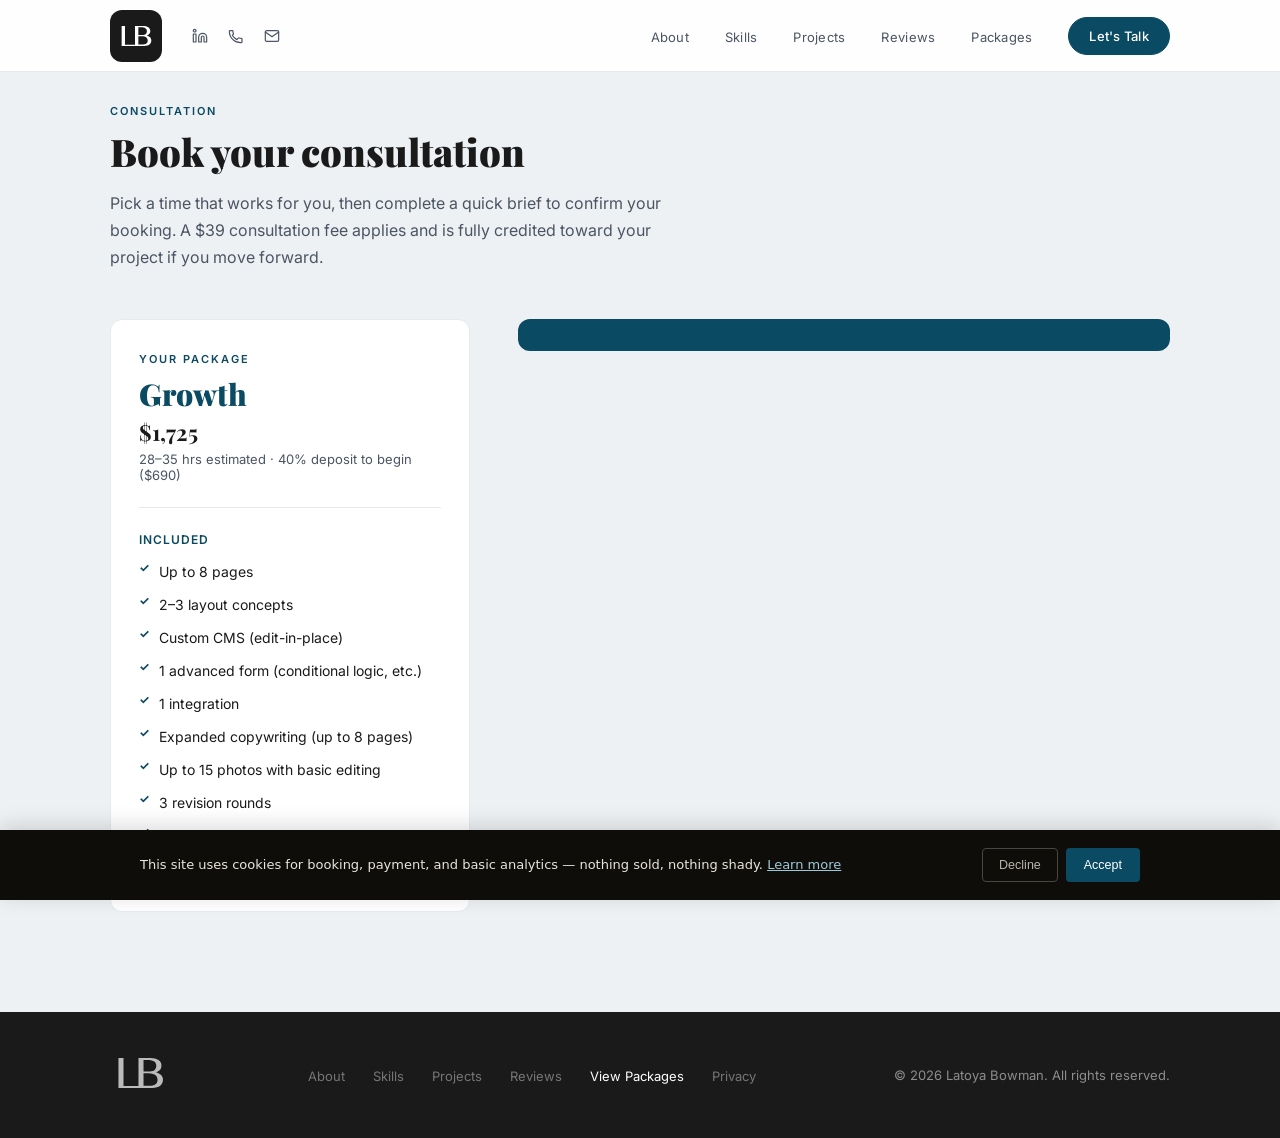
==== commit d85ee69c: "Add privacy policy page, footer link, and link cookie banner to it Co-authored-by: Cursor <cursorage" ====
--- a/consultation-booking.html
+++ b/consultation-booking.html
@@ -1,6 +1,14 @@
 <!DOCTYPE html>
 <html lang="en">
 <head>
+  <!-- Google tag (gtag.js) -->
+  <script async src="https://www.googletagmanager.com/gtag/js?id=G-7EJBCDXMCZ"></script>
+  <script>
+    window.dataLayer = window.dataLayer || [];
+    function gtag(){dataLayer.push(arguments);}
+    gtag('js', new Date());
+    gtag('config', 'G-7EJBCDXMCZ');
+  </script>
   <meta charset="UTF-8" />
   <meta name="viewport" content="width=device-width, initial-scale=1.0" />
   <title>Book a Consultation — Latoya Bowman</title>
@@ -291,6 +299,7 @@
           <li><a href="index.html#projects">Projects</a></li>
           <li><a href="index.html#reviews">Reviews</a></li>
           <li><a href="packages.html" class="footer-link-highlight">View Packages</a></li>
+          <li><a href="privacy.html">Privacy</a></li>
         </ul>
         <p class="footer-copy">© 2026 Latoya Bowman. All rights reserved.</p>
       </div>
--- a/css/style.css
+++ b/css/style.css
@@ -725,20 +725,49 @@
     }
 
     .about-image-wrap {
-      position: relative;
-      padding: 20px;
+      padding: 20px 20px 56px;
       width: fit-content;
       max-width: 100%;
       justify-self: start;
-    }
-
-    .about-image-wrap img {
+      align-self: start;
+    }
+
+    .about-image-frame {
+      position: relative;
+      width: min(100%, 360px);
+      max-width: 100%;
+    }
+
+    .about-image-frame img {
       display: block;
-      width: min(100%, 360px);
+      width: 100%;
       aspect-ratio: 4 / 5;
       height: auto;
       object-fit: cover;
       border-radius: var(--radius-lg);
+    }
+
+    .about-image-frame .about-badge {
+      position: absolute;
+      top: auto;
+      left: auto;
+      bottom: 0;
+      right: 20px;
+      transform: translateY(50%);
+      margin: 0;
+      background: var(--white);
+      border-radius: var(--radius);
+      width: 96px;
+      height: 96px;
+      padding: 12px;
+      box-sizing: border-box;
+      display: flex;
+      flex-direction: column;
+      align-items: center;
+      justify-content: center;
+      box-shadow: 0 8px 32px rgba(10,74,99,0.15);
+      text-align: center;
+      z-index: 1;
     }
 
     .about-image-placeholder {
@@ -760,23 +789,6 @@
       border-radius: 50%;
     }
 
-    .about-badge {
-      position: absolute;
-      bottom: 32px;
-      right: 32px;
-      background: var(--white);
-      border-radius: var(--radius);
-      width: 96px;
-      height: 96px;
-      padding: 12px;
-      box-sizing: border-box;
-      display: flex;
-      flex-direction: column;
-      align-items: center;
-      justify-content: center;
-      box-shadow: 0 8px 32px rgba(10,74,99,0.15);
-      text-align: center;
-    }
     .about-badge-num {
       font-family: 'Playfair Display', serif;
       font-size: 32px;
@@ -791,12 +803,16 @@
       margin-top: 4px;
     }
     @media (max-width: 900px) {
-      .about-badge {
+      .about-image-frame {
+        width: min(90%, 300px);
+      }
+
+      .about-image-frame .about-badge {
         width: 76px;
         height: 76px;
         padding: 8px;
-        bottom: 20px;
-        right: 20px;
+        right: 16px;
+        transform: translateY(50%);
       }
       .about-badge-num { font-size: 22px; }
       .about-badge-label { font-size: 9px; }
@@ -809,6 +825,49 @@
       line-height: 1.8;
       margin-top: 20px;
       margin-bottom: 20px;
+    }
+
+    .privacy-content {
+      max-width: 720px;
+      padding-bottom: 40px;
+    }
+
+    .privacy-section .booking-tier {
+      margin-top: 40px;
+      margin-bottom: 0;
+    }
+
+    .privacy-section:first-child .booking-tier {
+      margin-top: 0;
+    }
+
+    .privacy-section .about-text {
+      margin-top: 12px;
+      margin-bottom: 0;
+    }
+
+    .privacy-section .about-text + .about-text,
+    .privacy-section .privacy-list + .about-text {
+      margin-top: 20px;
+    }
+
+    .privacy-list {
+      list-style: disc;
+      padding-left: 1.25em;
+      margin-top: 12px;
+    }
+
+    .privacy-list li + li {
+      margin-top: 8px;
+    }
+
+    .privacy-content a {
+      color: var(--teal);
+      text-decoration: underline;
+    }
+
+    .privacy-content a:hover {
+      color: var(--teal-light);
     }
 
     /* ── SKILLS ── */
@@ -1317,7 +1376,9 @@
 
       /* ABOUT — keep two-col but smaller */
       .about-grid { grid-template-columns: 1fr 1fr !important; gap: 24px; }
-      .about-image-wrap img { width: min(90%, 300px); }
+      .about-image-frame {
+        width: min(90%, 300px);
+      }
       .about-text { font-size: 13px !important; line-height: 1.6 !important; }
       #about .section-sub { font-size: 13px !important; }
 
@@ -1485,8 +1546,14 @@
       /* ABOUT: single column on mobile */
       .about-grid { grid-template-columns: 1fr !important; gap: 32px !important; }
       .about-image-wrap { margin: 0 auto; justify-self: center; }
-      .about-image-wrap img { width: min(80%, 320px); margin: 0 auto; }
-      .about-badge { bottom: 20px !important; right: 20px !important; }
+      .about-image-frame {
+        width: min(80%, 320px);
+      }
+
+      .about-image-frame .about-badge {
+        right: 16px !important;
+        transform: translateY(50%) !important;
+      }
     }
 
 
